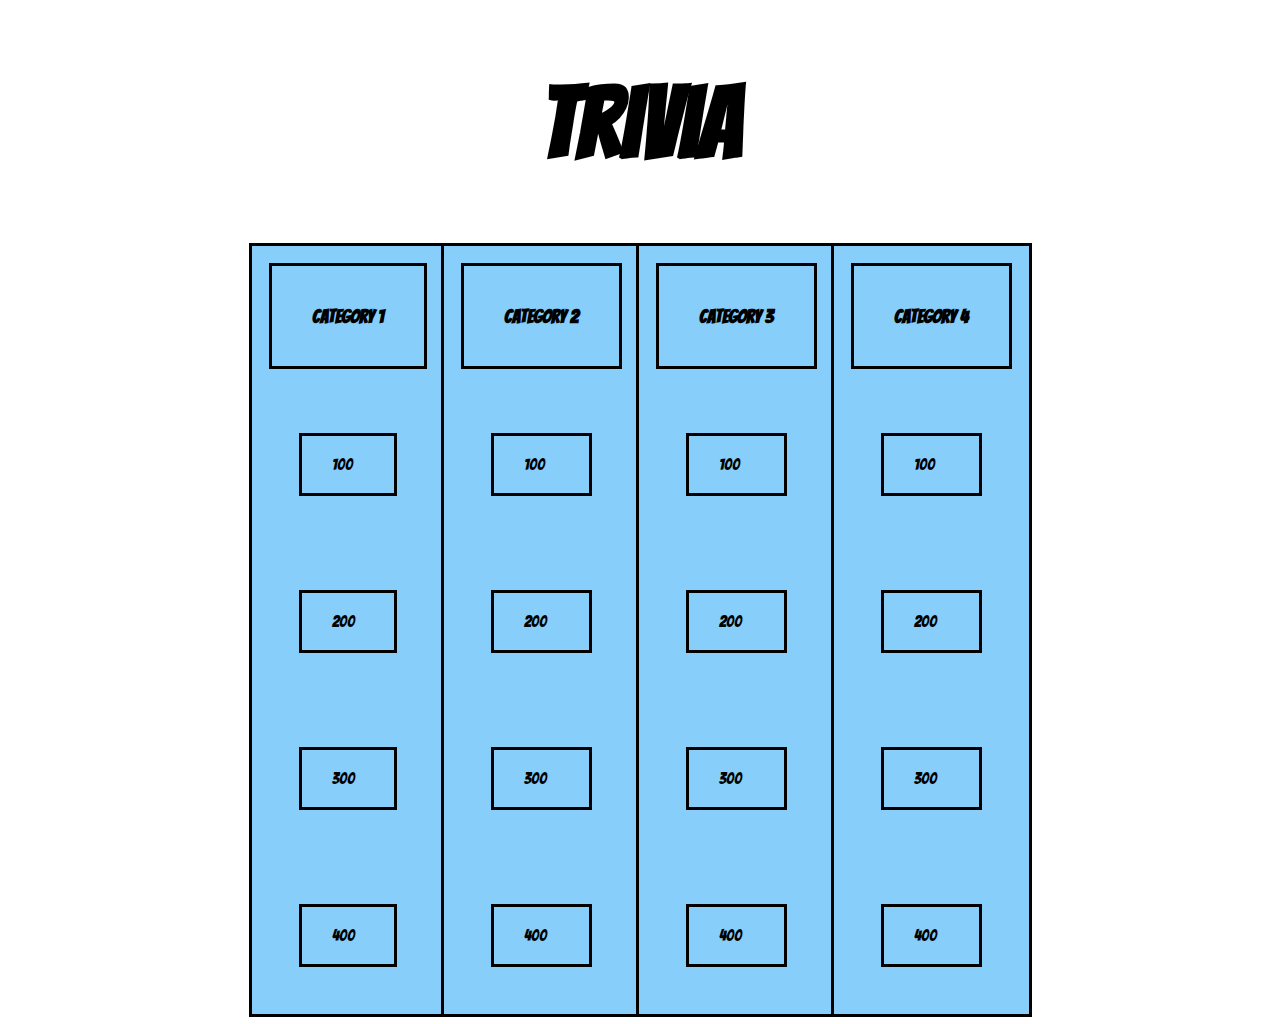
==== index.html @ 7996b9e9 "added variables to javascript" ====
<!DOCTYPE html>
<html lang="en">

<head>
    <meta charset="UTF-8">
    <meta name="viewport" content="width=device-width, initial-scale=1.0">
    <meta http-equiv="X-UA-Compatible" content="ie=edge">
    <link href="https://fonts.googleapis.com/css?family=Bangers&display=swap" rel="stylesheet">
    <title>Jeopardy</title>
    <link rel="stylesheet" href="style.css">
</head>

<body>
    <h1>Trivia</h1>

    <!-- hide by default and unhide when question is clicked -->
    <!-- display:none to hide and display:block to show -->
        
    <div id="Q-C">
            <div id="Q-S">What is 10/2?</div>
                <div class="button">
                    <button><div id="answer-1"></div> </button>
                    <button><div id="answer-2"></div> </button>
                    <button><div id="answer-3"></div> </button>
                    <button><div id="answer-4"></div> </button>
    </div>
    </div>
    <div id="Q-C2">
             <div id="Q-S2">What color is the sky?</div>
                <div class="button">
                    <button><div id="answer-1-2"></div> </button>
                    <button><div id="answer-2-2"></div> </button>
                    <button><div id="answer-3-2"></div> </button>
                    <button><div id="answer-4-2"></div> </button>
    </div>
    </div>
    <div id="Q-C3">
            <div id="Q-S3">Which is a card game?</div>
                <div class="button">
                    <button><div id="answer-1-3"></div> </button>
                    <button><div id="answer-2-3"></div> </button>
                    <button><div id="answer-3-3"></div> </button>
                    <button><div id="answer-4-3"></div> </button>
    </div>
    </div>
    <div id="Q-C4">
            <div id="Q-S4">Which is a card game?</div>
                <div class="button">
                    <button><div id="answer-1-4"></div> </button>
                    <button><div id="answer-2-4"></div> </button>
                    <button><div id="answer-3-4"></div> </button>
                    <button><div id="answer-4-4"></div> </button>
    </div>
    </div>
    <div id="Q-C5">
            <div id="Q-S5">Which is a card game?</div>
                <div class="button">
                    <button><div id="answer-1-5"></div> </button>
                    <button><div id="answer-2-5"></div> </button>
                    <button><div id="answer-3-5"></div> </button>
                    <button><div id="answer-4-5"></div> </button>
    </div>
    </div>
    <div id="Q-C6">
            <div id="Q-S6">Which is a card game?</div>
                <div class="button">
                    <button><div id="answer-1-6"></div> </button>
                    <button><div id="answer-2-6"></div> </button>
                    <button><div id="answer-3-6"></div> </button>
                    <button><div id="answer-4-6"></div> </button>
    </div>
    </div>
    <div id="Q-C7">
            <div id="Q-S7">Which is a card game?</div>
                <div class="button">
                    <button><div id="answer-1-7"></div> </button>
                    <button><div id="answer-2-7"></div> </button>
                    <button><div id="answer-3-7"></div> </button>
                    <button><div id="answer-4-7"></div> </button>
    </div>
    </div>
    <div id="Q-C8">
            <div id="Q-S8">Which is a card game?</div>
                <div class="button">
                    <button><div id="answer-1-8"></div> </button>
                    <button><div id="answer-2-8"></div> </button>
                    <button><div id="answer-3-8"></div> </button>
                    <button><div id="answer-4-8"></div> </button>
    </div>
    </div>
    <div id="Q-C9">
            <div id="Q-S9">Which is a card game?</div>
                <div class="button">
                    <button><div id="answer-1-9"></div> </button>
                    <button><div id="answer-2-9"></div> </button>
                    <button><div id="answer-3-9"></div> </button>
                    <button><div id="answer-4-9"></div> </button>
    </div>
    </div>
    <div id="Q-C10">
            <div id="Q-S10">Which is a card game?</div>
                <div class="button">
                    <button><div id="answer-1-10"></div> </button>
                    <button><div id="answer-2-10"></div> </button>
                    <button><div id="answer-3-10"></div> </button>
                    <button><div id="answer-4-10"></div> </button>
    </div>
    </div>
    <div id="Q-C11">
            <div id="Q-S11">Which is a card game?</div>
                <div class="button">
                    <button><div id="answer-1-11"></div> </button>
                    <button><div id="answer-2-11"></div> </button>
                    <button><div id="answer-3-11"></div> </button>
                    <button><div id="answer-4-11"></div> </button>
    </div>
    </div>
    <div id="Q-C12">
            <div id="Q-S12">Which is a card game?</div>
                <div class="button">
                    <button><div id="answer-1-12"></div> </button>
                    <button><div id="answer-2-12"></div> </button>
                    <button><div id="answer-3-12"></div> </button>
                    <button><div id="answer-4-12"></div> </button>
    </div>
    </div>
    <div id="Q-C13">
            <div id="Q-S13">Which is a card game?</div>
                <div class="button">
                    <button><div id="answer-1-13"></div> </button>
                    <button><div id="answer-2-13"></div> </button>
                    <button><div id="answer-3-13"></div> </button>
                    <button><div id="answer-4-13"></div> </button>
    </div>
    </div>
    <div id="Q-C14">
            <div id="Q-S14">Which is a card game?</div>
                <div class="button">
                    <button><div id="answer-1-14"></div> </button>
                    <button><div id="answer-2-14"></div> </button>
                    <button><div id="answer-3-14"></div> </button>
                    <button><div id="answer-4-14"></div> </button>
    </div>
    </div>
    <div id="Q-C15">
            <div id="Q-S15">Which is a card game?</div>
                <div class="button">
                    <button><div id="answer-1-15"></div> </button>
                    <button><div id="answer-2-15"></div> </button>
                    <button><div id="answer-3-15"></div> </button>
                    <button><div id="answer-4-15"></div> </button>
    </div>
    </div>
    <div id="Q-C16">
            <div id="Q-S16">Which is a card game?</div>
                <div class="button">
                    <button><div id="answer-1-16"></div> </button>
                    <button><div id="answer-2-16"></div> </button>
                    <button><div id="answer-3-16"></div> </button>
                    <button><div id="answer-4-16"></div> </button>
    </div>
    </div>
    
<div class="gameboard">
    <div class="column1">
    <h3>Category 1</h3>
        <a href="#" class="category-1" id="Q1">100</a>
        <a href="#" class="category-1" id="Q2">200</a>
        <a href="#" class="category-1" id="Q3">300</a>
        <a href="#" class="category-1" id="Q4">400</a>

</div>
        <div class="column2">
    <h3>Category 2</h3>
        <a href="#" class="category-2" id="Q5">100</a>
        <a href="#" class="category-2" id="Q6">200</a>
        <a href="#" class="category-2" id="Q7">300</a>
        <a href="#" class="category-2" id="Q8">400</a>
</div>
<div class="column3">
    <h3>Category 3</h3>
        <a href="#" class="category-3" id="Q9">100</a>
        <a href="#" class="category-3" id="Q10">200</a>
        <a href="#" class="category-3" id="Q11">300</a>
        <a href="#" class="category-3" id="Q12">400</a>
</div>
<div class="column4">
    <h3> Category 4</h3>
        <a href="#" class="category-4" id="Q13">100</a>
        <a href="#" class="category-4" id="Q14">200</a>
        <a href="#" class="category-4" id="Q15">300</a>
        <a href="#" class="category-4" id="Q16">400</a>
</div>


    </div>



    <script src="script.js"></script>
</body>

</html>
---- style.css ----
*{
    box-sizing: border-box;
    margin: 0 auto;
}  


body{
    font-family: 'Bangers', cursive;
    margin: 10px;
    
}
h1{
    display: flex;
    justify-content: center;
    font-size: 100px;
    padding: 60px;
    margin: 10px;
}

h2{
    display:block;
    text-align: center;
    margin: 50px;
}
h3{
    outline-style: solid;
    margin: 20px;
    padding: 40px;
}

.column1, .column2, .column3, .column4, .column5{
    display: flex;
    flex-direction: column;
    margin: 0px;
    outline-style: solid;
    background-color: lightskyblue;
}

.gameboard{
    display:flex;
    flex-direction: row;
    justify-content: center;
    
}

.column1 a, .column2 a, .column3 a, .column4 a, .column5 a{
    outline-style: solid;
    color: black;
    margin: 50px;
    padding: 20px 30px;
    text-decoration: none;
}


#Q-C, #Q-C2, #Q-C3, #Q-C4, #Q-C5, #Q-C6, #Q-C7, #Q-C8, #Q-C9, #Q-C10, #Q-C11, #Q-C12, #Q-C13, #Q-C14, #Q-C15, #Q-C16{
    display:none;
    height: 200px;
    width: 50%;
    margin: 20px;
    background: green;

}
#Q-C.show, #Q-C2.show, #Q-C3.show, #Q-C4.show, #Q-C5.show, #Q-C6.show, #Q-C7.show, #Q-C8.show, #Q-C9.show, #Q-C10.show, #Q-C11.show, #Q-C12.show, #Q-C13.show, #Q-C14.show, #Q-C15.show, #Q-C16.show{
    display: block;
}

#Q-S, #Q-S2, #Q-S3, #Q-S4, #Q-S5, #Q-S6, #Q-S7, #Q-S8, #Q-S9, #Q-S10, #Q-S11, #Q-S12, #Q-S13, #Q-S14, #Q-S15, #Q-S16{
    text-align: center;
    font-size: 20px;
}
.button{
    display:flex;
    flex-direction: column;
}
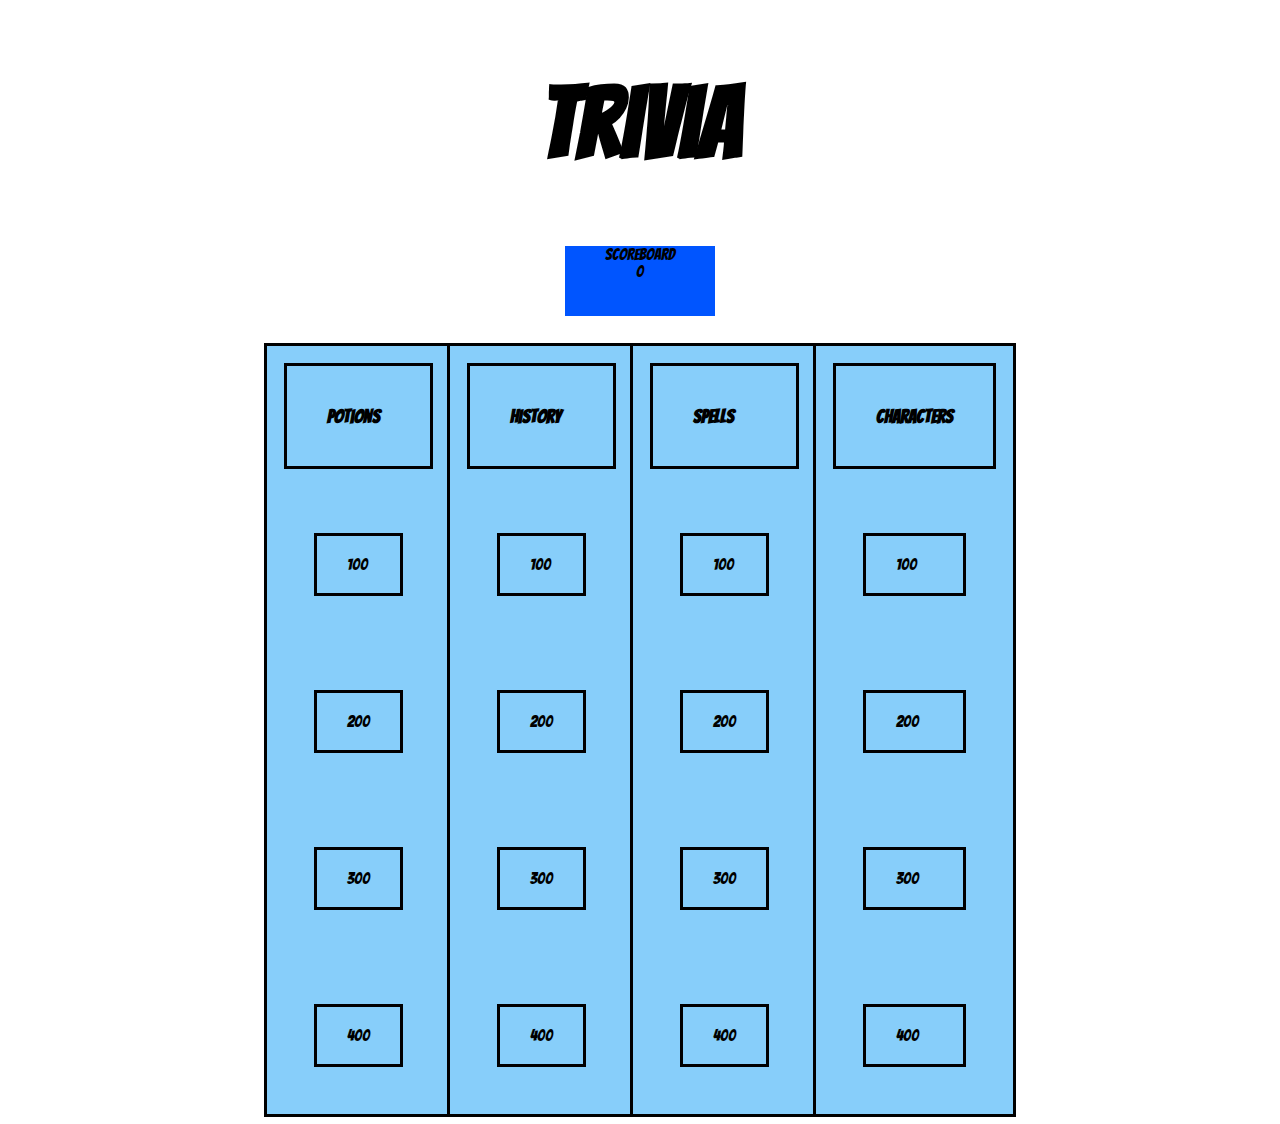
==== commit b4968242: "add real questions and answers" ====
--- a/index.html
+++ b/index.html
@@ -12,26 +12,43 @@
 
 <body>
     <h1>Trivia</h1>
-
+    <div class="scoreboard">
+        
+        <P>SCOREBOARD</S></P>
+        <p id="p">0</p>
+
+        
+
+        
+       
+
+
+
+
+
+    </div>
     <!-- hide by default and unhide when question is clicked -->
     <!-- display:none to hide and display:block to show -->
         
     <div id="Q-C">
-            <div id="Q-S">What is 10/2?</div>
-                <div class="button">
-                    <button><div id="answer-1"></div> </button>
-                    <button><div id="answer-2"></div> </button>
-                    <button><div id="answer-3"></div> </button>
-                    <button><div id="answer-4"></div> </button>
+            <div id="Q-S">Which of these is a good luck potion?</div>
+            
+                <div class="button">
+                    <button><div id="answer-1"></div></button>
+                    <button onclick= add100()><div id="answer-2"></div></button>
+                    <button><div id="answer-3"></div></button>
+                    <button><div id="answer-4"></div></button>
+                    <input type=button nametype value= 'Done' onclick= "setVisibility('Q-C', 'none');";>
     </div>
     </div>
     <div id="Q-C2">
              <div id="Q-S2">What color is the sky?</div>
                 <div class="button">
-                    <button><div id="answer-1-2"></div> </button>
+                    <button onclick= add200()><div id="answer-1-2"></div> </button>
                     <button><div id="answer-2-2"></div> </button>
                     <button><div id="answer-3-2"></div> </button>
                     <button><div id="answer-4-2"></div> </button>
+                    <input type=button nametype value= 'Done' onclick= "setVisibility('Q-C2', 'none');";>
     </div>
     </div>
     <div id="Q-C3">
@@ -39,8 +56,9 @@
                 <div class="button">
                     <button><div id="answer-1-3"></div> </button>
                     <button><div id="answer-2-3"></div> </button>
-                    <button><div id="answer-3-3"></div> </button>
+                    <button onclick= add300()><div id="answer-3-3"></div> </button>
                     <button><div id="answer-4-3"></div> </button>
+                    <input type=button nametype value= 'Done' onclick= "setVisibility('Q-C3', 'none');";>
     </div>
     </div>
     <div id="Q-C4">
@@ -50,6 +68,7 @@
                     <button><div id="answer-2-4"></div> </button>
                     <button><div id="answer-3-4"></div> </button>
                     <button><div id="answer-4-4"></div> </button>
+                    <input type=button nametype value= 'Done' onclick= "setVisibility('Q-C4', 'none');";>
     </div>
     </div>
     <div id="Q-C5">
@@ -59,6 +78,7 @@
                     <button><div id="answer-2-5"></div> </button>
                     <button><div id="answer-3-5"></div> </button>
                     <button><div id="answer-4-5"></div> </button>
+                    <input type=button nametype value= 'Done' onclick= "setVisibility('Q-C5', 'none');";>
     </div>
     </div>
     <div id="Q-C6">
@@ -68,6 +88,7 @@
                     <button><div id="answer-2-6"></div> </button>
                     <button><div id="answer-3-6"></div> </button>
                     <button><div id="answer-4-6"></div> </button>
+                    <input type=button nametype value= 'Done' onclick= "setVisibility('Q-C6', 'none');";>
     </div>
     </div>
     <div id="Q-C7">
@@ -77,6 +98,7 @@
                     <button><div id="answer-2-7"></div> </button>
                     <button><div id="answer-3-7"></div> </button>
                     <button><div id="answer-4-7"></div> </button>
+                    <input type=button nametype value= 'Done' onclick= "setVisibility('Q-C7', 'none');";>
     </div>
     </div>
     <div id="Q-C8">
@@ -86,6 +108,7 @@
                     <button><div id="answer-2-8"></div> </button>
                     <button><div id="answer-3-8"></div> </button>
                     <button><div id="answer-4-8"></div> </button>
+                    <input type=button nametype value= 'Done' onclick= "setVisibility('Q-C8', 'none');";>
     </div>
     </div>
     <div id="Q-C9">
@@ -95,6 +118,7 @@
                     <button><div id="answer-2-9"></div> </button>
                     <button><div id="answer-3-9"></div> </button>
                     <button><div id="answer-4-9"></div> </button>
+                    <input type=button nametype value= 'Done' onclick= "setVisibility('Q-C9', 'none');";>
     </div>
     </div>
     <div id="Q-C10">
@@ -104,6 +128,7 @@
                     <button><div id="answer-2-10"></div> </button>
                     <button><div id="answer-3-10"></div> </button>
                     <button><div id="answer-4-10"></div> </button>
+                    <input type=button nametype value= 'Done' onclick= "setVisibility('Q-C10', 'none');";>
     </div>
     </div>
     <div id="Q-C11">
@@ -113,6 +138,7 @@
                     <button><div id="answer-2-11"></div> </button>
                     <button><div id="answer-3-11"></div> </button>
                     <button><div id="answer-4-11"></div> </button>
+                    <input type=button nametype value= 'Done' onclick= "setVisibility('Q-C11', 'none');";>
     </div>
     </div>
     <div id="Q-C12">
@@ -122,15 +148,17 @@
                     <button><div id="answer-2-12"></div> </button>
                     <button><div id="answer-3-12"></div> </button>
                     <button><div id="answer-4-12"></div> </button>
+                    <input type=button nametype value= 'Done' onclick= "setVisibility('Q-C12', 'none');";>
     </div>
     </div>
     <div id="Q-C13">
-            <div id="Q-S13">Which is a card game?</div>
-                <div class="button">
-                    <button><div id="answer-1-13"></div> </button>
+            <div id="Q-S13">What class did Severus Snape always want to teach?</div>
+                <div class="button">
+                    <button onclick= add100()><div id="answer-1-13"></div> </button>
                     <button><div id="answer-2-13"></div> </button>
                     <button><div id="answer-3-13"></div> </button>
                     <button><div id="answer-4-13"></div> </button>
+                    <input type=button nametype value= 'Done' onclick= "setVisibility('Q-C13', 'none');";>
     </div>
     </div>
     <div id="Q-C14">
@@ -140,6 +168,7 @@
                     <button><div id="answer-2-14"></div> </button>
                     <button><div id="answer-3-14"></div> </button>
                     <button><div id="answer-4-14"></div> </button>
+                    <input type=button nametype value= 'Done' onclick= "setVisibility('Q-C14', 'none');";>
     </div>
     </div>
     <div id="Q-C15">
@@ -149,6 +178,7 @@
                     <button><div id="answer-2-15"></div> </button>
                     <button><div id="answer-3-15"></div> </button>
                     <button><div id="answer-4-15"></div> </button>
+                    <input type=button nametype value= 'Done' onclick= "setVisibility('Q-C15', 'none');";>
     </div>
     </div>
     <div id="Q-C16">
@@ -158,12 +188,13 @@
                     <button><div id="answer-2-16"></div> </button>
                     <button><div id="answer-3-16"></div> </button>
                     <button><div id="answer-4-16"></div> </button>
+                    <input type=button nametype value= 'Done' onclick= "setVisibility('Q-C16', 'none');";>
     </div>
     </div>
     
 <div class="gameboard">
     <div class="column1">
-    <h3>Category 1</h3>
+    <h3>Potions</h3>
         <a href="#" class="category-1" id="Q1">100</a>
         <a href="#" class="category-1" id="Q2">200</a>
         <a href="#" class="category-1" id="Q3">300</a>
@@ -171,21 +202,21 @@
 
 </div>
         <div class="column2">
-    <h3>Category 2</h3>
+    <h3>History</h3>
         <a href="#" class="category-2" id="Q5">100</a>
         <a href="#" class="category-2" id="Q6">200</a>
         <a href="#" class="category-2" id="Q7">300</a>
         <a href="#" class="category-2" id="Q8">400</a>
 </div>
 <div class="column3">
-    <h3>Category 3</h3>
+    <h3>Spells</h3>
         <a href="#" class="category-3" id="Q9">100</a>
         <a href="#" class="category-3" id="Q10">200</a>
         <a href="#" class="category-3" id="Q11">300</a>
         <a href="#" class="category-3" id="Q12">400</a>
 </div>
 <div class="column4">
-    <h3> Category 4</h3>
+    <h3> Characters</h3>
         <a href="#" class="category-4" id="Q13">100</a>
         <a href="#" class="category-4" id="Q14">200</a>
         <a href="#" class="category-4" id="Q15">300</a>
--- a/style.css
+++ b/style.css
@@ -52,6 +52,7 @@
 }
 
 
+
 #Q-C, #Q-C2, #Q-C3, #Q-C4, #Q-C5, #Q-C6, #Q-C7, #Q-C8, #Q-C9, #Q-C10, #Q-C11, #Q-C12, #Q-C13, #Q-C14, #Q-C15, #Q-C16{
     display:none;
     height: 200px;
@@ -60,6 +61,8 @@
     background: green;
 
 }
+
+
 #Q-C.show, #Q-C2.show, #Q-C3.show, #Q-C4.show, #Q-C5.show, #Q-C6.show, #Q-C7.show, #Q-C8.show, #Q-C9.show, #Q-C10.show, #Q-C11.show, #Q-C12.show, #Q-C13.show, #Q-C14.show, #Q-C15.show, #Q-C16.show{
     display: block;
 }
@@ -69,9 +72,32 @@
     font-size: 20px;
 }
 .button{
-    display:flex;
-    flex-direction: column;
+   display:flex;
+   justify-content: center;
+   align-items: center;
+   padding: 50px;
+   color: black;
 }
+
+.scoreboard{
+    height:70px;
+    width: 150px;
+    background-color: #0055ff;
+    margin-bottom: 30px;
+    text-align: center;
+    
+    
+
+}
+button{
+    display: flex;
+    height:30px;
+    width: 40px;
+    padding: 30px;
+}
+
+
+   
 
 
     
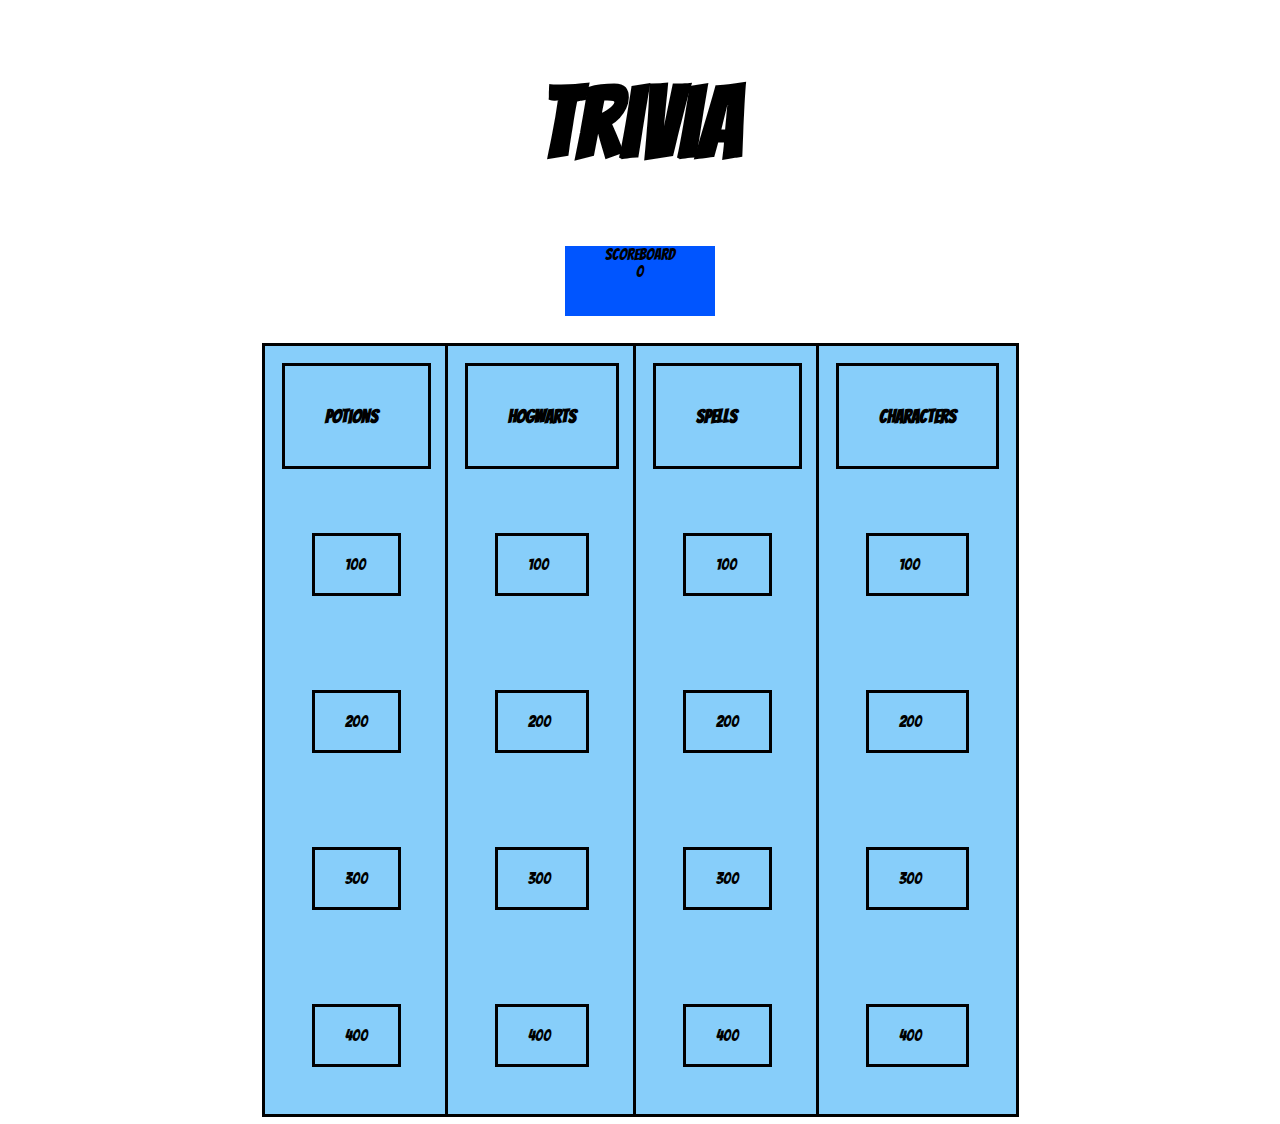
==== commit 491980d9: "finshed adding the visibility button to every answer" ====
--- a/index.html
+++ b/index.html
@@ -32,163 +32,162 @@
         
     <div id="Q-C">
             <div id="Q-S">Which of these is a good luck potion?</div>
-            
-                <div class="button">
-                    <button><div id="answer-1"></div></button>
-                    <button onclick= add100()><div id="answer-2"></div></button>
-                    <button><div id="answer-3"></div></button>
-                    <button><div id="answer-4"></div></button>
-                    <input type=button nametype value= 'Done' onclick= "setVisibility('Q-C', 'none');";>
+                <div class="button">
+                    <button onclick= "setVisibility('Q-C', 'none')";></button><div id= "answer-1"></div></button>
+                    <button onclick = "setVisibility('Q-C','none', add100())";></button><div id="answer-2"></div>
+                    <button onclick= "setVisibility('Q-C', 'none')";></button><div id="answer-3"></div></button>
+                    <button onclick= "setVisibility('Q-C', 'none')";></button><div id="answer-4"></div></button>
+                    <!-- <input type=button nametype value= 'Done' onclick= "setVisibility('Q-C', 'none');";> -->
     </div>
     </div>
     <div id="Q-C2">
-             <div id="Q-S2">What color is the sky?</div>
-                <div class="button">
-                    <button onclick= add200()><div id="answer-1-2"></div> </button>
-                    <button><div id="answer-2-2"></div> </button>
-                    <button><div id="answer-3-2"></div> </button>
-                    <button><div id="answer-4-2"></div> </button>
-                    <input type=button nametype value= 'Done' onclick= "setVisibility('Q-C2', 'none');";>
+             <div id="Q-S2">Who invented the Elixir of Life?</div>
+                <div class="button">
+                    <button onclick= "setVisibility('Q-C2', 'none', add200())";><div id="answer-1-2"></div> </button>
+                    <button onclick= "setVisibility('Q-C2', 'none')";><div id="answer-2-2"></div> </button>
+                    <button onclick= "setVisibility('Q-C2', 'none')";><div id="answer-3-2"></div> </button>
+                    <button onclick= "setVisibility('Q-C2', 'none')";><div id="answer-4-2"></div> </button>
+                    <!-- <input type=button nametype value= 'Done' onclick= "setVisibility('Q-C2', 'none');";> -->
     </div>
     </div>
     <div id="Q-C3">
-            <div id="Q-S3">Which is a card game?</div>
-                <div class="button">
-                    <button><div id="answer-1-3"></div> </button>
-                    <button><div id="answer-2-3"></div> </button>
-                    <button onclick= add300()><div id="answer-3-3"></div> </button>
-                    <button><div id="answer-4-3"></div> </button>
-                    <input type=button nametype value= 'Done' onclick= "setVisibility('Q-C3', 'none');";>
+            <div id="Q-S3">Which of the following is not an ingredient in the PolyJuice Potion?</div>
+                <div class="button">
+                    <button onclick= "setVisibility('Q-C3', 'none')";><div id="answer-1-3"></div> </button>
+                    <button onclick= "setVisibility('Q-C3', 'none')";><div id="answer-2-3"></div> </button>
+                    <button onclick= "setVisibility('Q-C3', 'none')";><div id="answer-3-3"></div> </button>
+                    <button onclick= "setVisibility('Q-C3', 'none', add300())";><div id="answer-4-3"></div> </button>
+                    <!-- <input type=button nametype value= 'Done' onclick= "setVisibility('Q-C3', 'none');";> -->
     </div>
     </div>
     <div id="Q-C4">
-            <div id="Q-S4">Which is a card game?</div>
-                <div class="button">
-                    <button><div id="answer-1-4"></div> </button>
-                    <button><div id="answer-2-4"></div> </button>
-                    <button><div id="answer-3-4"></div> </button>
-                    <button><div id="answer-4-4"></div> </button>
-                    <input type=button nametype value= 'Done' onclick= "setVisibility('Q-C4', 'none');";>
+            <div id="Q-S4">What potion is created by mixing powdered root of asphodel to an infusion of wormwood?</div>
+                <div class="button">
+                    <button onclick= "setVisibility('Q-C4', 'none')";><div id="answer-1-4"></div> </button>
+                    <button onclick= "setVisibility('Q-C4', 'none', add400())";><div id="answer-2-4"></div> </button>
+                    <button onclick= "setVisibility('Q-C4', 'none')";><div id="answer-3-4"></div> </button>
+                    <button onclick= "setVisibility('Q-C4', 'none')";><div id="answer-4-4"></div> </button>
+                    <!-- <input type=button nametype value= 'Done' onclick= "setVisibility('Q-C4', 'none');";> -->
     </div>
     </div>
     <div id="Q-C5">
-            <div id="Q-S5">Which is a card game?</div>
-                <div class="button">
-                    <button><div id="answer-1-5"></div> </button>
-                    <button><div id="answer-2-5"></div> </button>
-                    <button><div id="answer-3-5"></div> </button>
-                    <button><div id="answer-4-5"></div> </button>
-                    <input type=button nametype value= 'Done' onclick= "setVisibility('Q-C5', 'none');";>
+            <div id="Q-S5">Which Hogwarts house did Moaning Myrtle belond in?</div>
+                <div class="button">
+                    <button onclick= "setVisibility('Q-C5', 'none')";><div id="answer-1-5"></div> </button>
+                    <button onclick= "setVisibility('Q-C5', 'none')";><div id="answer-2-5"></div> </button>
+                    <button onclick= "setVisibility('Q-C5', 'none', add100())";><div id="answer-3-5"></div> </button>
+                    <button onclick= "setVisibility('Q-C5', 'none')";><div id="answer-4-5"></div> </button>
+                    <!-- <input type=button nametype value= 'Done' onclick= "setVisibility('Q-C5', 'none');";> -->
     </div>
     </div>
     <div id="Q-C6">
-            <div id="Q-S6">Which is a card game?</div>
-                <div class="button">
-                    <button><div id="answer-1-6"></div> </button>
-                    <button><div id="answer-2-6"></div> </button>
-                    <button><div id="answer-3-6"></div> </button>
-                    <button><div id="answer-4-6"></div> </button>
-                    <input type=button nametype value= 'Done' onclick= "setVisibility('Q-C6', 'none');";>
+            <div id="Q-S6">Which floor was forbidden to students on Harry Potter's first year?</div>
+                <div class="button">
+                    <button onclick= "setVisibility('Q-C6', 'none')";><div id="answer-1-6"></div> </button>
+                    <button onclick= "setVisibility('Q-C6', 'none')";><div id="answer-2-6"></div> </button>
+                    <button onclick= "setVisibility('Q-C6', 'none')";><div id="answer-3-6"></div> </button>
+                    <button onclick= "setVisibility('Q-C6', 'none', add200())";><div id="answer-4-6"></div> </button>
+                    <!-- <input type=button nametype value= 'Done' onclick= "setVisibility('Q-C6', 'none');";> -->
     </div>
     </div>
     <div id="Q-C7">
-            <div id="Q-S7">Which is a card game?</div>
-                <div class="button">
-                    <button><div id="answer-1-7"></div> </button>
-                    <button><div id="answer-2-7"></div> </button>
-                    <button><div id="answer-3-7"></div> </button>
-                    <button><div id="answer-4-7"></div> </button>
-                    <input type=button nametype value= 'Done' onclick= "setVisibility('Q-C7', 'none');";>
+            <div id="Q-S7">Which magical creatue is not native to the forbidden forest?</div>
+                <div class="button">
+                    <button onclick= "setVisibility('Q-C7', 'none')";><div id="answer-1-7"></div> </button>
+                    <button onclick= "setVisibility('Q-C7', 'none')";><div id="answer-2-7"></div> </button>
+                    <button onclick= "setVisibility('Q-C7', 'none', add300())";><div id="answer-3-7"></div> </button>
+                    <button onclick= "setVisibility('Q-C7', 'none')";><div id="answer-4-7"></div> </button>
+                    <!-- <input type=button nametype value= 'Done' onclick= "setVisibility('Q-C7', 'none');";> -->
     </div>
     </div>
     <div id="Q-C8">
-            <div id="Q-S8">Which is a card game?</div>
-                <div class="button">
-                    <button><div id="answer-1-8"></div> </button>
-                    <button><div id="answer-2-8"></div> </button>
-                    <button><div id="answer-3-8"></div> </button>
-                    <button><div id="answer-4-8"></div> </button>
-                    <input type=button nametype value= 'Done' onclick= "setVisibility('Q-C8', 'none');";>
+            <div id="Q-S8">Which fruit do you tickle to get into the Hogwarts kitchens?</div>
+                <div class="button">
+                    <button onclick= "setVisibility('Q-C8', 'none', add400())";><div id="answer-1-8"></div> </button>
+                    <button onclick= "setVisibility('Q-C8', 'none')";><div id="answer-2-8"></div> </button>
+                    <button onclick= "setVisibility('Q-C8', 'none')";><div id="answer-3-8"></div> </button>
+                    <button onclick= "setVisibility('Q-C8', 'none')";><div id="answer-4-8"></div> </button>
+                    <!-- <input type=button nametype value= 'Done' onclick= "setVisibility('Q-C8', 'none');";> -->
     </div>
     </div>
     <div id="Q-C9">
-            <div id="Q-S9">Which is a card game?</div>
-                <div class="button">
-                    <button><div id="answer-1-9"></div> </button>
-                    <button><div id="answer-2-9"></div> </button>
-                    <button><div id="answer-3-9"></div> </button>
-                    <button><div id="answer-4-9"></div> </button>
-                    <input type=button nametype value= 'Done' onclick= "setVisibility('Q-C9', 'none');";>
+            <div id="Q-S9">What is Harry Potter's patronus?</div>
+                <div class="button">
+                    <button onclick= "setVisibility('Q-C9', 'none')";><div id="answer-1-9"></div> </button>
+                    <button onclick= "setVisibility('Q-C9', 'none', add100())";><div id="answer-2-9"></div> </button>
+                    <button onclick= "setVisibility('Q-C9', 'none')";><div id="answer-3-9"></div> </button>
+                    <button onclick= "setVisibility('Q-C9', 'none')";><div id="answer-4-9"></div> </button>
+                    <!-- <input type=button nametype value= 'Done' onclick= "setVisibility('Q-C9', 'none');";> -->
     </div>
     </div>
     <div id="Q-C10">
-            <div id="Q-S10">Which is a card game?</div>
-                <div class="button">
-                    <button><div id="answer-1-10"></div> </button>
-                    <button><div id="answer-2-10"></div> </button>
-                    <button><div id="answer-3-10"></div> </button>
-                    <button><div id="answer-4-10"></div> </button>
-                    <input type=button nametype value= 'Done' onclick= "setVisibility('Q-C10', 'none');";>
+            <div id="Q-S10">Which of these is a summoning spell?</div>
+                <div class="button">
+                    <button onclick= "setVisibility('Q-C10', 'none', add200())";><div id="answer-1-10"></div> </button>
+                    <button onclick= "setVisibility('Q-C10', 'none')";><div id="answer-2-10"></div> </button>
+                    <button onclick= "setVisibility('Q-C10', 'none')";><div id="answer-3-10"></div> </button>
+                    <button onclick= "setVisibility('Q-C10', 'none')";><div id="answer-4-10"></div> </button>
+                    <!-- <input type=button nametype value= 'Done' onclick= "setVisibility('Q-C10', 'none');";> -->
     </div>
     </div>
     <div id="Q-C11">
-            <div id="Q-S11">Which is a card game?</div>
-                <div class="button">
-                    <button><div id="answer-1-11"></div> </button>
-                    <button><div id="answer-2-11"></div> </button>
-                    <button><div id="answer-3-11"></div> </button>
-                    <button><div id="answer-4-11"></div> </button>
-                    <input type=button nametype value= 'Done' onclick= "setVisibility('Q-C11', 'none');";>
+            <div id="Q-S11">Which of these is not an Unforgivable Curse?</div>
+                <div class="button">
+                    <button onclick= "setVisibility('Q-C11', 'none')";><div id="answer-1-11"></div> </button>
+                    <button onclick= "setVisibility('Q-C11', 'none')";><div id="answer-2-11"></div> </button>
+                    <button onclick= "setVisibility('Q-C11', 'none')";><div id="answer-3-11"></div> </button>
+                    <button onclick= "setVisibility('Q-C11', 'none', add300())";><div id="answer-4-11"></div> </button>
+                    <!-- <input type=button nametype value= 'Done' onclick= "setVisibility('Q-C11', 'none');";> -->
     </div>
     </div>
     <div id="Q-C12">
-            <div id="Q-S12">Which is a card game?</div>
-                <div class="button">
-                    <button><div id="answer-1-12"></div> </button>
-                    <button><div id="answer-2-12"></div> </button>
-                    <button><div id="answer-3-12"></div> </button>
-                    <button><div id="answer-4-12"></div> </button>
-                    <input type=button nametype value= 'Done' onclick= "setVisibility('Q-C12', 'none');";>
+            <div id="Q-S12">What does Antonin Dolohov's curse achieve?</div>
+                <div class="button">
+                    <button onclick= "setVisibility('Q-C12', 'none')";><div id="answer-1-12"></div> </button>
+                    <button onclick= "setVisibility('Q-C12', 'none')";><div id="answer-2-12"></div> </button>
+                    <button onclick= "setVisibility('Q-C12', 'none', add400())";><div id="answer-3-12"></div> </button>
+                    <button onclick= "setVisibility('Q-C12', 'none')";><div id="answer-4-12"></div> </button>
+                    <!-- <input type=button nametype value= 'Done' onclick= "setVisibility('Q-C12', 'none');";> -->
     </div>
     </div>
     <div id="Q-C13">
-            <div id="Q-S13">What class did Severus Snape always want to teach?</div>
-                <div class="button">
-                    <button onclick= add100()><div id="answer-1-13"></div> </button>
-                    <button><div id="answer-2-13"></div> </button>
-                    <button><div id="answer-3-13"></div> </button>
-                    <button><div id="answer-4-13"></div> </button>
-                    <input type=button nametype value= 'Done' onclick= "setVisibility('Q-C13', 'none');";>
+            <div id="Q-S13">Which class did Snape always want to teach?</div>
+                <div class="button">
+                    <button onclick= "setVisibility('Q-C13', 'none', add100())";><div id="answer-1-13"></div> </button>
+                    <button onclick= "setVisibility('Q-C13', 'none')";><div id="answer-2-13"></div> </button>
+                    <button onclick= "setVisibility('Q-C13', 'none')";><div id="answer-3-13"></div> </button>
+                    <button onclick= "setVisibility('Q-C13', 'none')";><div id="answer-4-13"></div> </button>
+                    <!-- <input type=button nametype value= 'Done' onclick= "setVisibility('Q-C13', 'none');";> -->
     </div>
     </div>
     <div id="Q-C14">
-            <div id="Q-S14">Which is a card game?</div>
-                <div class="button">
-                    <button><div id="answer-1-14"></div> </button>
-                    <button><div id="answer-2-14"></div> </button>
-                    <button><div id="answer-3-14"></div> </button>
-                    <button><div id="answer-4-14"></div> </button>
-                    <input type=button nametype value= 'Done' onclick= "setVisibility('Q-C14', 'none');";>
+            <div id="Q-S14">What is the name of the oldest Weasley sibling?</div>
+                <div class="button">
+                    <button onclick= "setVisibility('Q-C14', 'none')";><div id="answer-1-14"></div> </button>
+                    <button onclick= "setVisibility('Q-C14', 'none')";><div id="answer-2-14"></div> </button>
+                    <button onclick= "setVisibility('Q-C14', 'none')";><div id="answer-3-14"></div> </button>
+                    <button onclick= "setVisibility('Q-C14', 'none', add200())";><div id="answer-4-14"></div> </button>
+                    <!-- <input type=button nametype value= 'Done' onclick= "setVisibility('Q-C14', 'none');";> -->
     </div>
     </div>
     <div id="Q-C15">
-            <div id="Q-S15">Which is a card game?</div>
-                <div class="button">
-                    <button><div id="answer-1-15"></div> </button>
-                    <button><div id="answer-2-15"></div> </button>
-                    <button><div id="answer-3-15"></div> </button>
-                    <button><div id="answer-4-15"></div> </button>
-                    <input type=button nametype value= 'Done' onclick= "setVisibility('Q-C15', 'none');";>
+            <div id="Q-S15">Who does Ron impersonate to sneak into the Ministry of Magic?</div>
+                <div class="button">
+                    <button onclick= "setVisibility('Q-C15', 'none')";><div id="answer-1-15"></div> </button>
+                    <button onclick= "setVisibility('Q-C15', 'none', add300())"; ><div id="answer-2-15"></div> </button>
+                    <button onclick= "setVisibility('Q-C15', 'none')";><div id="answer-3-15"></div> </button>
+                    <button onclick= "setVisibility('Q-C15', 'none')";><div id="answer-4-15"></div> </button>
+                    <!-- <input type=button nametype value= 'Done' onclick= "setVisibility('Q-C15', 'none');";> -->
     </div>
     </div>
     <div id="Q-C16">
-            <div id="Q-S16">Which is a card game?</div>
-                <div class="button">
-                    <button><div id="answer-1-16"></div> </button>
-                    <button><div id="answer-2-16"></div> </button>
-                    <button><div id="answer-3-16"></div> </button>
-                    <button><div id="answer-4-16"></div> </button>
-                    <input type=button nametype value= 'Done' onclick= "setVisibility('Q-C16', 'none');";>
+            <div id="Q-S16">Which Marauder became a Death Eater?</div>
+                <div class="button">
+                    <button onclick= "setVisibility('Q-C16', 'none')";><div id="answer-1-16"></div> </button>
+                    <button onclick= "setVisibility('Q-C16', 'none')";><div id="answer-2-16"></div> </button>
+                    <button onclick= "setVisibility('Q-C16', 'none')";><div id="answer-3-16"></div> </button>
+                    <button onclick= "setVisibility('Q-C16', 'none', add400())";><div id="answer-4-16"></div> </button>
+                    <!-- <input type=button nametype value= 'Done' onclick= "setVisibility('Q-C16', 'none');";> -->
     </div>
     </div>
     
@@ -202,7 +201,7 @@
 
 </div>
         <div class="column2">
-    <h3>History</h3>
+    <h3>Hogwarts</h3>
         <a href="#" class="category-2" id="Q5">100</a>
         <a href="#" class="category-2" id="Q6">200</a>
         <a href="#" class="category-2" id="Q7">300</a>
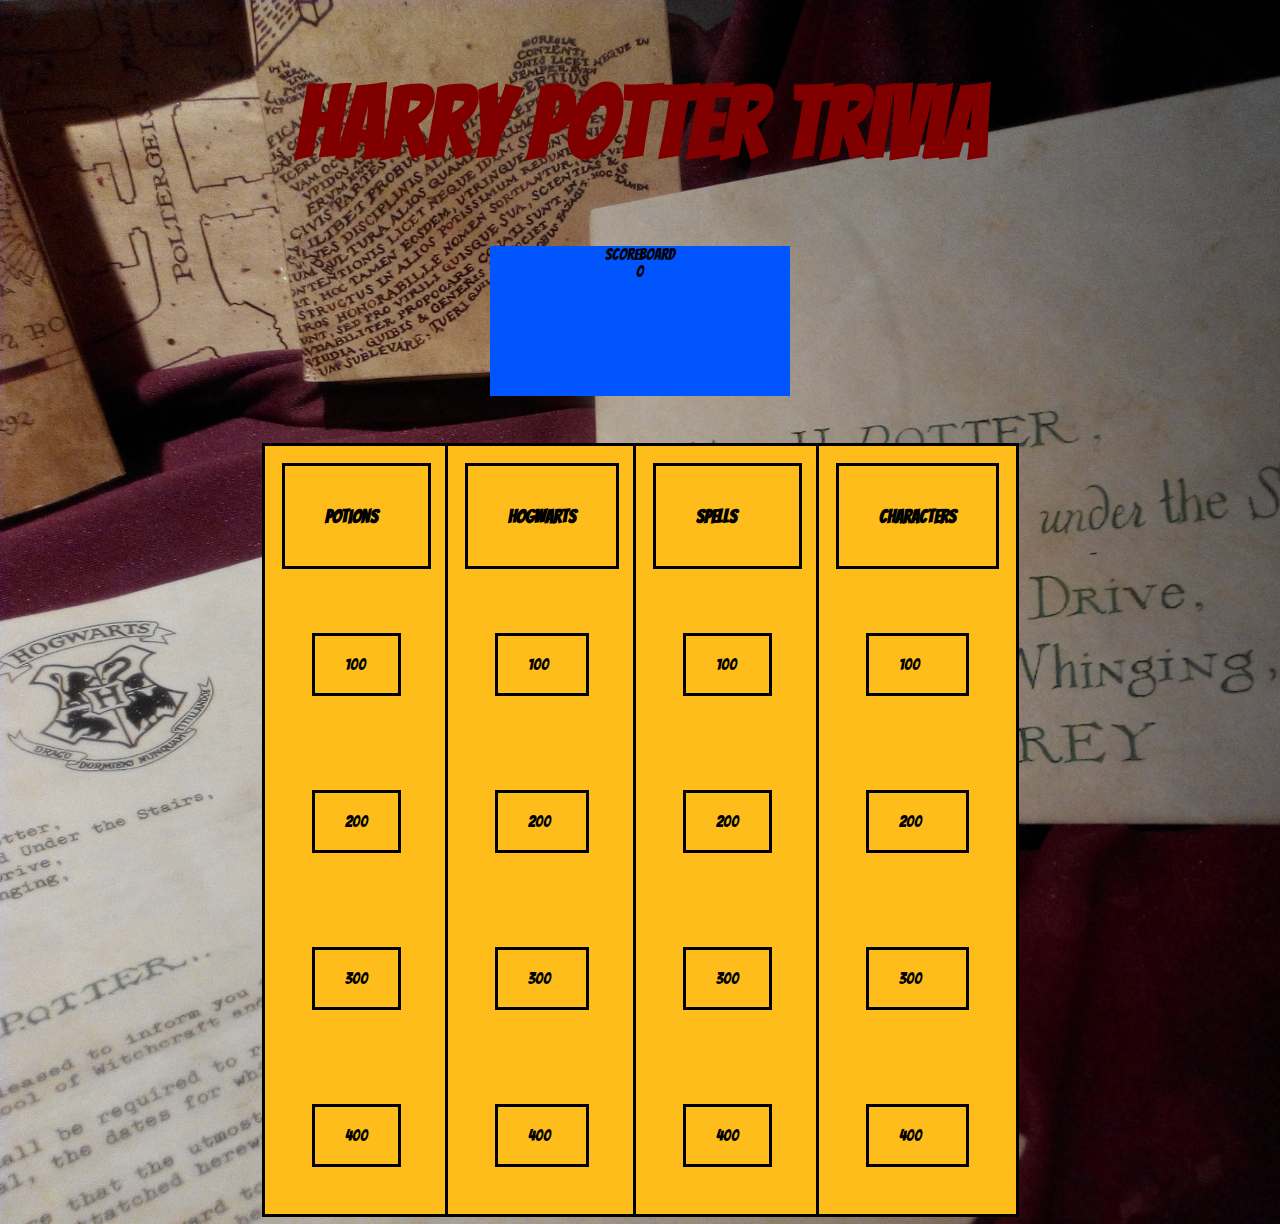
==== commit 8deb3752: "added background image and some CSS" ====
--- a/index.html
+++ b/index.html
@@ -6,12 +6,15 @@
     <meta name="viewport" content="width=device-width, initial-scale=1.0">
     <meta http-equiv="X-UA-Compatible" content="ie=edge">
     <link href="https://fonts.googleapis.com/css?family=Bangers&display=swap" rel="stylesheet">
-    <title>Jeopardy</title>
+    <title>Trivia</title>
     <link rel="stylesheet" href="style.css">
 </head>
 
 <body>
-    <h1>Trivia</h1>
+  
+    
+   
+    <h1>Harry Potter Trivia</h1>
     <div class="scoreboard">
         
         <P>SCOREBOARD</S></P>
--- a/style.css
+++ b/style.css
@@ -2,6 +2,12 @@
     box-sizing: border-box;
     margin: 0 auto;
 }  
+
+body {
+	background-image: url("HPTrivia-background.jpeg");
+        background-repeat:no-repeat;
+       background-size: cover;
+} 
 
 
 body{
@@ -15,6 +21,7 @@
     font-size: 100px;
     padding: 60px;
     margin: 10px;
+    color: #800000;
 }
 
 h2{
@@ -33,7 +40,7 @@
     flex-direction: column;
     margin: 0px;
     outline-style: solid;
-    background-color: lightskyblue;
+    background-color: #FFBD1B;
 }
 
 .gameboard{
@@ -75,15 +82,15 @@
    display:flex;
    justify-content: center;
    align-items: center;
-   padding: 50px;
+   padding: 30px;
    color: black;
 }
 
 .scoreboard{
-    height:70px;
-    width: 150px;
+    height:150px;
+    width: 300px;
     background-color: #0055ff;
-    margin-bottom: 30px;
+    margin-bottom: 50px;
     text-align: center;
     
     
@@ -91,9 +98,9 @@
 }
 button{
     display: flex;
-    height:30px;
-    width: 40px;
-    padding: 30px;
+    height: 10px;
+    width: 10px;
+    padding: 10px;
 }
 
 
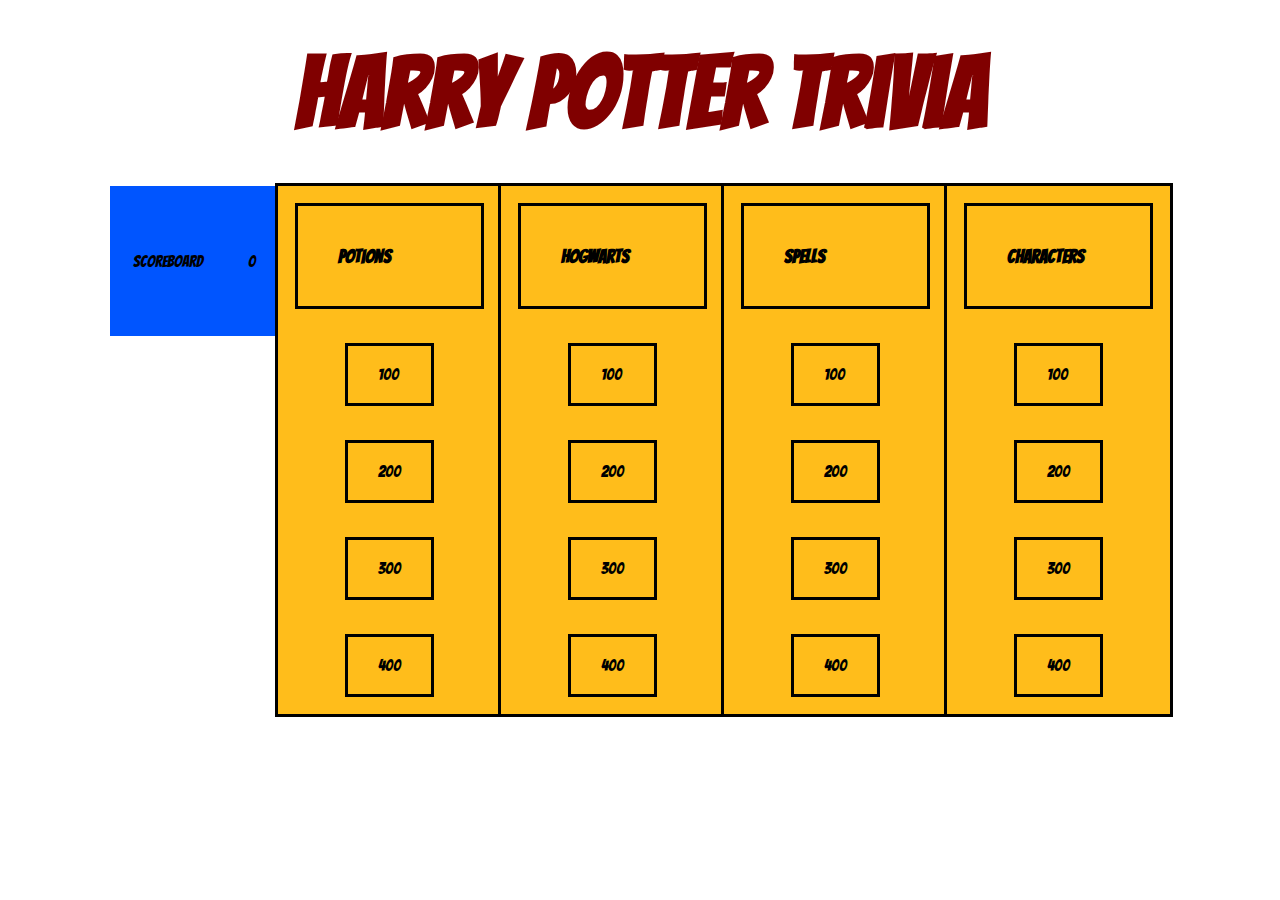
==== commit e1c22eb1: "winning alert" ====
--- a/index.html
+++ b/index.html
@@ -7,201 +7,189 @@
     <meta http-equiv="X-UA-Compatible" content="ie=edge">
     <link href="https://fonts.googleapis.com/css?family=Bangers&display=swap" rel="stylesheet">
     <title>Trivia</title>
-    <link rel="stylesheet" href="style.css">
+    <link rel="stylesheet" href="css/style.css">
 </head>
 
 <body>
   
     
-   
+       
     <h1>Harry Potter Trivia</h1>
-    <div class="scoreboard">
-        
-        <P>SCOREBOARD</S></P>
-        <p id="p">0</p>
-
-        
-
-        
-       
-
-
-
-
-
-    </div>
-    <!-- hide by default and unhide when question is clicked -->
-    <!-- display:none to hide and display:block to show -->
-        
     <div id="Q-C">
             <div id="Q-S">Which of these is a good luck potion?</div>
                 <div class="button">
-                    <button onclick= "setVisibility('Q-C', 'none')";></button><div id= "answer-1"></div></button>
-                    <button onclick = "setVisibility('Q-C','none', add100())";></button><div id="answer-2"></div>
-                    <button onclick= "setVisibility('Q-C', 'none')";></button><div id="answer-3"></div></button>
-                    <button onclick= "setVisibility('Q-C', 'none')";></button><div id="answer-4"></div></button>
+                    <button onclick= "setVisibility('Q-C', 'none',)";></button><div id="answer-1">Amortentia</div>
+                    <button onclick = "setVisibility('Q-C','none', add100())";></button><div id="answer-2">Felix Felicis</div>
+                    <button onclick= "setVisibility('Q-C', 'none')";></button><div id="answer-3">Polyjuice Potion</div>
+                    <button onclick= "setVisibility('Q-C', 'none')";></button><div id="answer-4">Veritaserum</div>
                     <!-- <input type=button nametype value= 'Done' onclick= "setVisibility('Q-C', 'none');";> -->
+                    <!-- divs that questions and answers are held in -->
     </div>
     </div>
     <div id="Q-C2">
              <div id="Q-S2">Who invented the Elixir of Life?</div>
                 <div class="button">
-                    <button onclick= "setVisibility('Q-C2', 'none', add200())";><div id="answer-1-2"></div> </button>
-                    <button onclick= "setVisibility('Q-C2', 'none')";><div id="answer-2-2"></div> </button>
-                    <button onclick= "setVisibility('Q-C2', 'none')";><div id="answer-3-2"></div> </button>
-                    <button onclick= "setVisibility('Q-C2', 'none')";><div id="answer-4-2"></div> </button>
+                    <button onclick= "setVisibility('Q-C2', 'none', add200())";></button><div id="answer-1-2">Nicolas Flamel</div>
+                    <button onclick= "setVisibility('Q-C2', 'none')";></button><div id="answer-2-2">Gellert GrindelWald</div>
+                    <button onclick= "setVisibility('Q-C2', 'none')";></button><div id="answer-3-2">Albus Dumbledore</div>
+                    <button onclick= "setVisibility('Q-C2', 'none')";></button><div id="answer-4-2">Newt Scamander</div>
                     <!-- <input type=button nametype value= 'Done' onclick= "setVisibility('Q-C2', 'none');";> -->
     </div>
     </div>
     <div id="Q-C3">
             <div id="Q-S3">Which of the following is not an ingredient in the PolyJuice Potion?</div>
                 <div class="button">
-                    <button onclick= "setVisibility('Q-C3', 'none')";><div id="answer-1-3"></div> </button>
-                    <button onclick= "setVisibility('Q-C3', 'none')";><div id="answer-2-3"></div> </button>
-                    <button onclick= "setVisibility('Q-C3', 'none')";><div id="answer-3-3"></div> </button>
-                    <button onclick= "setVisibility('Q-C3', 'none', add300())";><div id="answer-4-3"></div> </button>
+                    <button onclick= "setVisibility('Q-C3', 'none')";></button><div id="answer-1-3">Knotgrass</div> 
+                    <button onclick= "setVisibility('Q-C3', 'none')";></button><div id="answer-2-3">Lacewing Flies</div> 
+                    <button onclick= "setVisibility('Q-C3', 'none')";></button><div id="answer-3-3">Sneezewort</div> 
+                    <button onclick= "setVisibility('Q-C3', 'none', add300())";></button><div id="answer-4-3">Fluxweed</div> 
                     <!-- <input type=button nametype value= 'Done' onclick= "setVisibility('Q-C3', 'none');";> -->
     </div>
     </div>
     <div id="Q-C4">
             <div id="Q-S4">What potion is created by mixing powdered root of asphodel to an infusion of wormwood?</div>
                 <div class="button">
-                    <button onclick= "setVisibility('Q-C4', 'none')";><div id="answer-1-4"></div> </button>
-                    <button onclick= "setVisibility('Q-C4', 'none', add400())";><div id="answer-2-4"></div> </button>
-                    <button onclick= "setVisibility('Q-C4', 'none')";><div id="answer-3-4"></div> </button>
-                    <button onclick= "setVisibility('Q-C4', 'none')";><div id="answer-4-4"></div> </button>
+                    <button onclick= "setVisibility('Q-C4', 'none')";></button><div id="answer-1-4">Draught of Peace</div> 
+                    <button onclick= "setVisibility('Q-C4', 'none', add400())";></button><div id="answer-2-4">Draught of Living Death</div> 
+                    <button onclick= "setVisibility('Q-C4', 'none')";></button><div id="answer-3-4">Invigoration Draught</div> 
+                    <button onclick= "setVisibility('Q-C4', 'none')";></button><div id="answer-4-4">Strengthening Solution</div> 
                     <!-- <input type=button nametype value= 'Done' onclick= "setVisibility('Q-C4', 'none');";> -->
     </div>
     </div>
     <div id="Q-C5">
             <div id="Q-S5">Which Hogwarts house did Moaning Myrtle belond in?</div>
                 <div class="button">
-                    <button onclick= "setVisibility('Q-C5', 'none')";><div id="answer-1-5"></div> </button>
-                    <button onclick= "setVisibility('Q-C5', 'none')";><div id="answer-2-5"></div> </button>
-                    <button onclick= "setVisibility('Q-C5', 'none', add100())";><div id="answer-3-5"></div> </button>
-                    <button onclick= "setVisibility('Q-C5', 'none')";><div id="answer-4-5"></div> </button>
+                    <button onclick= "setVisibility('Q-C5', 'none')";></button><div id="answer-1-5">Gryffindor</div> 
+                    <button onclick= "setVisibility('Q-C5', 'none')";></button><div id="answer-2-5">Slytherin</div> 
+                    <button onclick= "setVisibility('Q-C5', 'none', add100())";></button><div id="answer-3-5">Ravenclaw</div> 
+                    <button onclick= "setVisibility('Q-C5', 'none',";></button><div id="answer-4-5">Hufflepuff</div> 
                     <!-- <input type=button nametype value= 'Done' onclick= "setVisibility('Q-C5', 'none');";> -->
     </div>
     </div>
     <div id="Q-C6">
             <div id="Q-S6">Which floor was forbidden to students on Harry Potter's first year?</div>
                 <div class="button">
-                    <button onclick= "setVisibility('Q-C6', 'none')";><div id="answer-1-6"></div> </button>
-                    <button onclick= "setVisibility('Q-C6', 'none')";><div id="answer-2-6"></div> </button>
-                    <button onclick= "setVisibility('Q-C6', 'none')";><div id="answer-3-6"></div> </button>
-                    <button onclick= "setVisibility('Q-C6', 'none', add200())";><div id="answer-4-6"></div> </button>
+                    <button onclick= "setVisibility('Q-C6', 'none')";></button><div id="answer-1-6">fourth</div> 
+                    <button onclick= "setVisibility('Q-C6', 'none')";></button><div id="answer-2-6">first</div> 
+                    <button onclick= "setVisibility('Q-C6', 'none')";></button><div id="answer-3-6">seventh</div> 
+                    <button onclick= "setVisibility('Q-C6', 'none', add200())";></button><div id="answer-4-6">second</div> 
                     <!-- <input type=button nametype value= 'Done' onclick= "setVisibility('Q-C6', 'none');";> -->
     </div>
     </div>
     <div id="Q-C7">
             <div id="Q-S7">Which magical creatue is not native to the forbidden forest?</div>
                 <div class="button">
-                    <button onclick= "setVisibility('Q-C7', 'none')";><div id="answer-1-7"></div> </button>
-                    <button onclick= "setVisibility('Q-C7', 'none')";><div id="answer-2-7"></div> </button>
-                    <button onclick= "setVisibility('Q-C7', 'none', add300())";><div id="answer-3-7"></div> </button>
-                    <button onclick= "setVisibility('Q-C7', 'none')";><div id="answer-4-7"></div> </button>
+                    <button onclick= "setVisibility('Q-C7', 'none')";></button><div id="answer-1-7">Acromantula</div> 
+                    <button onclick= "setVisibility('Q-C7', 'none')";></button><div id="answer-2-7">Centaur</div> 
+                    <button onclick= "setVisibility('Q-C7', 'none', add300())";></button><div id="answer-3-7">Thunderbird</div> 
+                    <button onclick= "setVisibility('Q-C7', 'none')";></button><div id="answer-4-7">Unicorn</div> 
                     <!-- <input type=button nametype value= 'Done' onclick= "setVisibility('Q-C7', 'none');";> -->
     </div>
     </div>
     <div id="Q-C8">
             <div id="Q-S8">Which fruit do you tickle to get into the Hogwarts kitchens?</div>
                 <div class="button">
-                    <button onclick= "setVisibility('Q-C8', 'none', add400())";><div id="answer-1-8"></div> </button>
-                    <button onclick= "setVisibility('Q-C8', 'none')";><div id="answer-2-8"></div> </button>
-                    <button onclick= "setVisibility('Q-C8', 'none')";><div id="answer-3-8"></div> </button>
-                    <button onclick= "setVisibility('Q-C8', 'none')";><div id="answer-4-8"></div> </button>
+                    <button onclick= "setVisibility('Q-C8', 'none', add400())";></button><div id="answer-1-8">Pear</div> 
+                    <button onclick= "setVisibility('Q-C8', 'none')";></button><div id="answer-2-8">Peach</div> 
+                    <button onclick= "setVisibility('Q-C8', 'none')";></button><div id="answer-3-8">Apple</div> 
+                    <button onclick= "setVisibility('Q-C8', 'none')";></button><div id="answer-4-8">Grapes</div> 
                     <!-- <input type=button nametype value= 'Done' onclick= "setVisibility('Q-C8', 'none');";> -->
     </div>
     </div>
     <div id="Q-C9">
             <div id="Q-S9">What is Harry Potter's patronus?</div>
                 <div class="button">
-                    <button onclick= "setVisibility('Q-C9', 'none')";><div id="answer-1-9"></div> </button>
-                    <button onclick= "setVisibility('Q-C9', 'none', add100())";><div id="answer-2-9"></div> </button>
-                    <button onclick= "setVisibility('Q-C9', 'none')";><div id="answer-3-9"></div> </button>
-                    <button onclick= "setVisibility('Q-C9', 'none')";><div id="answer-4-9"></div> </button>
+                    <button onclick= "setVisibility('Q-C9', 'none')";></button><div id="answer-1-9">Doe</div> 
+                    <button onclick= "setVisibility('Q-C9', 'none', add100())";></button><div id="answer-2-9">Stag</div> 
+                    <button onclick= "setVisibility('Q-C9', 'none')";></button><div id="answer-3-9">Otter</div> 
+                    <button onclick= "setVisibility('Q-C9', 'none')";></button><div id="answer-4-9">Phoenix</div> 
                     <!-- <input type=button nametype value= 'Done' onclick= "setVisibility('Q-C9', 'none');";> -->
     </div>
     </div>
     <div id="Q-C10">
             <div id="Q-S10">Which of these is a summoning spell?</div>
                 <div class="button">
-                    <button onclick= "setVisibility('Q-C10', 'none', add200())";><div id="answer-1-10"></div> </button>
-                    <button onclick= "setVisibility('Q-C10', 'none')";><div id="answer-2-10"></div> </button>
-                    <button onclick= "setVisibility('Q-C10', 'none')";><div id="answer-3-10"></div> </button>
-                    <button onclick= "setVisibility('Q-C10', 'none')";><div id="answer-4-10"></div> </button>
+                    <button onclick= "setVisibility('Q-C10', 'none', add200())";></button><div id="answer-1-10">Accio</div> 
+                    <button onclick= "setVisibility('Q-C10', 'none')";></button><div id="answer-2-10">Stupefy</div> 
+                    <button onclick= "setVisibility('Q-C10', 'none')";></button><div id="answer-3-10">Aguamenti</div> 
+                    <button onclick= "setVisibility('Q-C10', 'none')";></button><div id="answer-4-10">Confundo</div> 
                     <!-- <input type=button nametype value= 'Done' onclick= "setVisibility('Q-C10', 'none');";> -->
     </div>
     </div>
     <div id="Q-C11">
             <div id="Q-S11">Which of these is not an Unforgivable Curse?</div>
                 <div class="button">
-                    <button onclick= "setVisibility('Q-C11', 'none')";><div id="answer-1-11"></div> </button>
-                    <button onclick= "setVisibility('Q-C11', 'none')";><div id="answer-2-11"></div> </button>
-                    <button onclick= "setVisibility('Q-C11', 'none')";><div id="answer-3-11"></div> </button>
-                    <button onclick= "setVisibility('Q-C11', 'none', add300())";><div id="answer-4-11"></div> </button>
+                    <button onclick= "setVisibility('Q-C11', 'none')";></button><div id="answer-1-11">Imperius Curse</div> 
+                    <button onclick= "setVisibility('Q-C11', 'none')";></button><div id="answer-2-11">Cruciatus Curse</div> 
+                    <button onclick= "setVisibility('Q-C11', 'none')";></button><div id="answer-3-11">The Killing Curse</div> 
+                    <button onclick= "setVisibility('Q-C11', 'none', add300())";></button><div id="answer-4-11">Flagrante Curse</div> 
                     <!-- <input type=button nametype value= 'Done' onclick= "setVisibility('Q-C11', 'none');";> -->
     </div>
     </div>
     <div id="Q-C12">
             <div id="Q-S12">What does Antonin Dolohov's curse achieve?</div>
                 <div class="button">
-                    <button onclick= "setVisibility('Q-C12', 'none')";><div id="answer-1-12"></div> </button>
-                    <button onclick= "setVisibility('Q-C12', 'none')";><div id="answer-2-12"></div> </button>
-                    <button onclick= "setVisibility('Q-C12', 'none', add400())";><div id="answer-3-12"></div> </button>
-                    <button onclick= "setVisibility('Q-C12', 'none')";><div id="answer-4-12"></div> </button>
+                    <button onclick= "setVisibility('Q-C12', 'none')";></button><div id="answer-1-12">Gives the recipient to get a strong cold</div> 
+                    <button onclick= "setVisibility('Q-C12', 'none')";></button><div id="answer-2-12">Causes things to explode</div> 
+                    <button onclick= "setVisibility('Q-C12', 'none', add400())";></button><div id="answer-3-12">Causes a streak of purple flame to hit the target</div> 
+                    <button onclick= "setVisibility('Q-C12', 'none')";></button><div id="answer-4-12">Makes the target's ears shrivel up</div> 
                     <!-- <input type=button nametype value= 'Done' onclick= "setVisibility('Q-C12', 'none');";> -->
     </div>
     </div>
     <div id="Q-C13">
             <div id="Q-S13">Which class did Snape always want to teach?</div>
                 <div class="button">
-                    <button onclick= "setVisibility('Q-C13', 'none', add100())";><div id="answer-1-13"></div> </button>
-                    <button onclick= "setVisibility('Q-C13', 'none')";><div id="answer-2-13"></div> </button>
-                    <button onclick= "setVisibility('Q-C13', 'none')";><div id="answer-3-13"></div> </button>
-                    <button onclick= "setVisibility('Q-C13', 'none')";><div id="answer-4-13"></div> </button>
+                    <button onclick= "setVisibility('Q-C13', 'none', add100())";></button><div id="answer-1-13">Defence Against The Dark Arts</div> 
+                    <button onclick= "setVisibility('Q-C13', 'none')";></button><div id="answer-2-13">Potions</div> 
+                    <button onclick= "setVisibility('Q-C13', 'none')";></button><div id="answer-3-13">Charms</div> 
+                    <button onclick= "setVisibility('Q-C13', 'none')";></button><div id="answer-4-13">transfiguration</div> 
                     <!-- <input type=button nametype value= 'Done' onclick= "setVisibility('Q-C13', 'none');";> -->
     </div>
     </div>
     <div id="Q-C14">
             <div id="Q-S14">What is the name of the oldest Weasley sibling?</div>
                 <div class="button">
-                    <button onclick= "setVisibility('Q-C14', 'none')";><div id="answer-1-14"></div> </button>
-                    <button onclick= "setVisibility('Q-C14', 'none')";><div id="answer-2-14"></div> </button>
-                    <button onclick= "setVisibility('Q-C14', 'none')";><div id="answer-3-14"></div> </button>
-                    <button onclick= "setVisibility('Q-C14', 'none', add200())";><div id="answer-4-14"></div> </button>
+                    <button onclick= "setVisibility('Q-C14', 'none')";></button><div id="answer-1-14">Ron</div> 
+                    <button onclick= "setVisibility('Q-C14', 'none')";></button><div id="answer-2-14">Charlie</div> 
+                    <button onclick= "setVisibility('Q-C14', 'none')";></button><div id="answer-3-14">Percy</div> 
+                    <button onclick= "setVisibility('Q-C14', 'none', add200())";></button><div id="answer-4-14">Bill</div> 
                     <!-- <input type=button nametype value= 'Done' onclick= "setVisibility('Q-C14', 'none');";> -->
     </div>
     </div>
     <div id="Q-C15">
             <div id="Q-S15">Who does Ron impersonate to sneak into the Ministry of Magic?</div>
                 <div class="button">
-                    <button onclick= "setVisibility('Q-C15', 'none')";><div id="answer-1-15"></div> </button>
-                    <button onclick= "setVisibility('Q-C15', 'none', add300())"; ><div id="answer-2-15"></div> </button>
-                    <button onclick= "setVisibility('Q-C15', 'none')";><div id="answer-3-15"></div> </button>
-                    <button onclick= "setVisibility('Q-C15', 'none')";><div id="answer-4-15"></div> </button>
+                    <button onclick= "setVisibility('Q-C15', 'none')";></button><div id="answer-1-15">Dirk Cresswell</div> 
+                    <button onclick= "setVisibility('Q-C15', 'none', add300())"; ></button><div id="answer-2-15">Reginald Cattermole</div> 
+                    <button onclick= "setVisibility('Q-C15', 'none')";></button><div id="answer-3-15">John Dawlish</div> 
+                    <button onclick= "setVisibility('Q-C15', 'none')";></button><div id="answer-4-15">Lucius Malfoy</div> 
                     <!-- <input type=button nametype value= 'Done' onclick= "setVisibility('Q-C15', 'none');";> -->
     </div>
     </div>
     <div id="Q-C16">
             <div id="Q-S16">Which Marauder became a Death Eater?</div>
                 <div class="button">
-                    <button onclick= "setVisibility('Q-C16', 'none')";><div id="answer-1-16"></div> </button>
-                    <button onclick= "setVisibility('Q-C16', 'none')";><div id="answer-2-16"></div> </button>
-                    <button onclick= "setVisibility('Q-C16', 'none')";><div id="answer-3-16"></div> </button>
-                    <button onclick= "setVisibility('Q-C16', 'none', add400())";><div id="answer-4-16"></div> </button>
+                    <button onclick= "setVisibility('Q-C16', 'none')";></button><div id="answer-1-16">Sirius Black</div> 
+                    <button onclick= "setVisibility('Q-C16', 'none')";></button><div id="answer-2-16">James Potter</div> 
+                    <button onclick= "setVisibility('Q-C16', 'none')";></button><div id="answer-3-16">Remus Lupin</div> 
+                    <button onclick= "setVisibility('Q-C16', 'none', add400())";></button><div id="answer-4-16">Peter Pettigrem</div> 
                     <!-- <input type=button nametype value= 'Done' onclick= "setVisibility('Q-C16', 'none');";> -->
     </div>
     </div>
     
 <div class="gameboard">
+
+        <div class="scoreboard">
+                <p>SCOREBOARD</S></P>
+                <p id="p">0</p>
+            </div>
     <div class="column1">
     <h3>Potions</h3>
         <a href="#" class="category-1" id="Q1">100</a>
         <a href="#" class="category-1" id="Q2">200</a>
         <a href="#" class="category-1" id="Q3">300</a>
         <a href="#" class="category-1" id="Q4">400</a>
-
+        <!-- The columns of categories for the game -->
 </div>
         <div class="column2">
     <h3>Hogwarts</h3>
@@ -230,7 +218,7 @@
 
 
 
-    <script src="script.js"></script>
+    <script src="js/script.js"></script>
 </body>
 
 </html>--- a/css/style.css
+++ b/css/style.css
@@ -0,0 +1,123 @@
+*{
+    box-sizing: border-box;
+    margin: 0 auto;
+}  
+
+body {
+	background-image: url("HPTrivia-background.jpeg");
+    background-repeat:no-repeat;
+    background-size: cover;
+} 
+
+
+body{
+    font-family: 'Bangers', cursive;
+    margin: 10px;
+    
+}
+h1{
+    display: flex;
+    justify-content: center;
+    font-size: 100px;
+    padding: 20px;
+    margin: 20px;
+    color: #800000;
+}
+
+h2{
+    display:block;
+    text-align: center;
+    margin: 50px;
+}
+h3{
+    outline-style: solid;
+    margin: 20px;
+    padding: 40px;
+}
+
+.column1, .column2, .column3, .column4, .column5{
+    display: flex;
+    flex-direction: column;
+    margin: 0px;
+    outline-style: solid;
+    background-color: #FFBD1B;
+}
+
+.gameboard{
+    display:flex;
+    flex-direction: row;
+    justify-content: flex-end;
+    margin: 20px 100px;
+
+    
+}
+.gameboard .scoreboard{
+    display: flex;
+    justify-content: flex-start;
+    
+}
+
+.column1 a, .column2 a, .column3 a, .column4 a, .column5 a{
+    outline-style: solid;
+    color: black;
+    margin: 20px 70px;
+    padding: 20px 30px;
+    text-decoration: none;
+}
+
+
+
+#Q-C, #Q-C2, #Q-C3, #Q-C4, #Q-C5, #Q-C6, #Q-C7, #Q-C8, #Q-C9, #Q-C10, #Q-C11, #Q-C12, #Q-C13, #Q-C14, #Q-C15, #Q-C16{
+    display:none;
+    height: 300px;
+    width: 300px;
+    margin: 30px;
+    background: green;
+
+}
+
+
+#Q-C.show, #Q-C2.show, #Q-C3.show, #Q-C4.show, #Q-C5.show, #Q-C6.show, #Q-C7.show, #Q-C8.show, #Q-C9.show, #Q-C10.show, #Q-C11.show, #Q-C12.show, #Q-C13.show, #Q-C14.show, #Q-C15.show, #Q-C16.show{
+    display: inline-block;
+    height: 250px;
+    width: 400px;
+}
+
+#Q-S, #Q-S2, #Q-S3, #Q-S4, #Q-S5, #Q-S6, #Q-S7, #Q-S8, #Q-S9, #Q-S10, #Q-S11, #Q-S12, #Q-S13, #Q-S14, #Q-S15, #Q-S16{
+    text-align: center;
+    font-size: 30px;
+}
+.button{
+   display:flex;
+   justify-content: center;
+   align-items: center;
+   padding: 30px;
+   color: black;
+   font-size: 20px;
+}
+
+.scoreboard{
+    display:flex;
+    justify-content: center;
+    align-items: center;
+    height:150px;
+    width: 300px;
+    background-color: #0055ff;
+    margin-bottom: 50px;
+}
+button{
+    display: flex;
+    height: 10px;
+    width: 10px;
+    padding: 10px;
+}
+
+
+   
+
+
+    
+
+
+
+
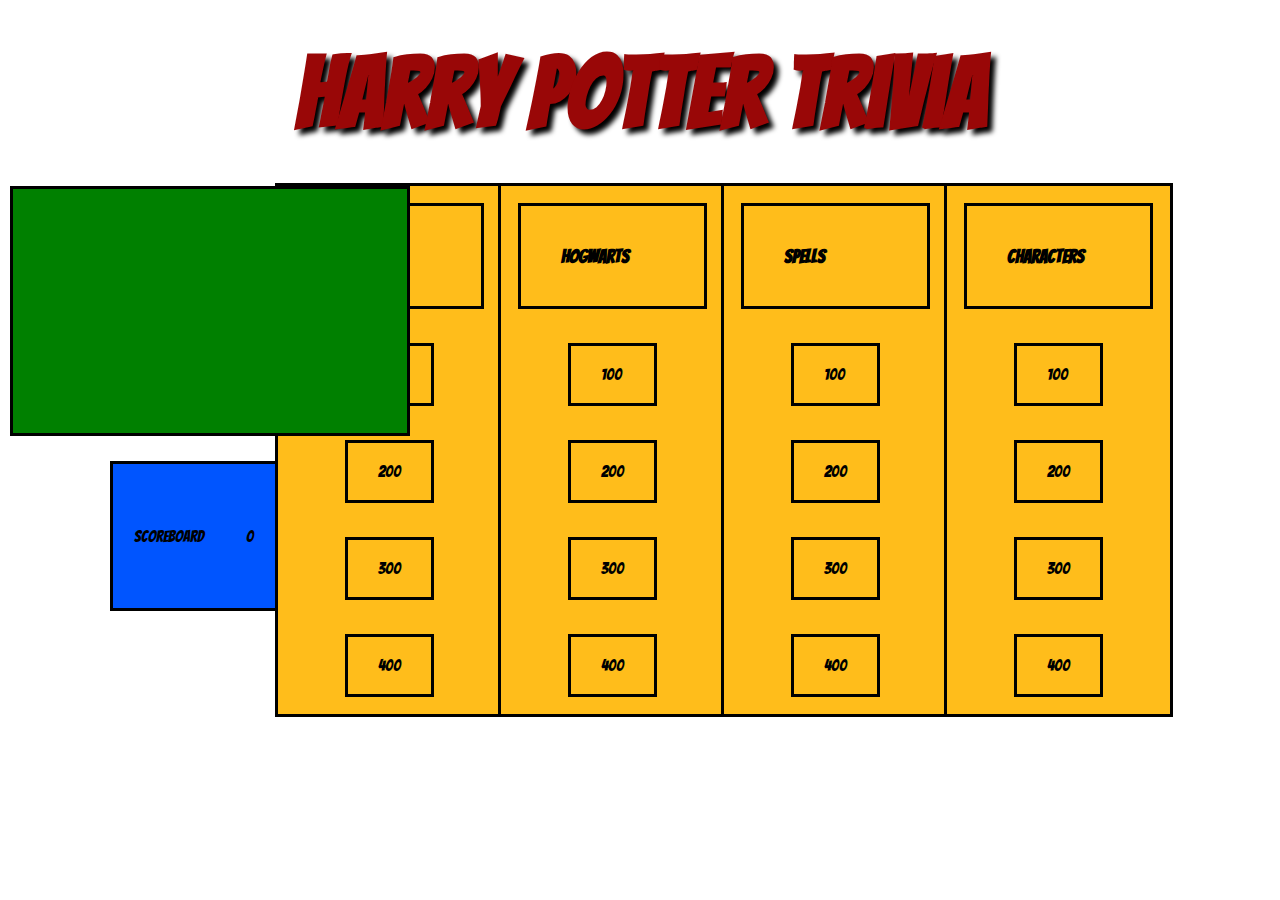
==== commit 855e5276: "final product" ====
--- a/index.html
+++ b/index.html
@@ -6,212 +6,274 @@
     <meta name="viewport" content="width=device-width, initial-scale=1.0">
     <meta http-equiv="X-UA-Compatible" content="ie=edge">
     <link href="https://fonts.googleapis.com/css?family=Bangers&display=swap" rel="stylesheet">
-    <title>Trivia</title>
+    <title>HPTrivia</title>
     <link rel="stylesheet" href="css/style.css">
 </head>
 
 <body>
-  
-    
-       
+
     <h1>Harry Potter Trivia</h1>
+    <div class= "question-block"></div>
     <div id="Q-C">
-            <div id="Q-S">Which of these is a good luck potion?</div>
-                <div class="button">
-                    <button onclick= "setVisibility('Q-C', 'none',)";></button><div id="answer-1">Amortentia</div>
-                    <button onclick = "setVisibility('Q-C','none', add100())";></button><div id="answer-2">Felix Felicis</div>
-                    <button onclick= "setVisibility('Q-C', 'none')";></button><div id="answer-3">Polyjuice Potion</div>
-                    <button onclick= "setVisibility('Q-C', 'none')";></button><div id="answer-4">Veritaserum</div>
-                    <!-- <input type=button nametype value= 'Done' onclick= "setVisibility('Q-C', 'none');";> -->
-                    <!-- divs that questions and answers are held in -->
-    </div>
+        <div id="Q-S">Which of these is a good luck potion?</div>
+        <div class="button">
+            <button onclick="setVisibility('Q-C', 'none'); add0(); wrongAnswer()" ;></button>
+            <div id="answer-1">Amortentia</div>
+            <button onclick="setVisibility('Q-C','none'); add100(); rightAnswer()" ;></button>
+            <div id="answer-2">Felix Felicis</div>
+            <button onclick="setVisibility('Q-C', 'none'); add0(); wrongAnswer()" ;></button>
+            <div id="answer-3">Polyjuice Potion</div>
+            <button onclick="setVisibility('Q-C', 'none'); add0(); wrongAnswer()" ;></button>
+            <div id="answer-4">Veritaserum</div>
+            <!-- divs that questions and answers are held in -->
+        </div>
     </div>
     <div id="Q-C2">
-             <div id="Q-S2">Who invented the Elixir of Life?</div>
-                <div class="button">
-                    <button onclick= "setVisibility('Q-C2', 'none', add200())";></button><div id="answer-1-2">Nicolas Flamel</div>
-                    <button onclick= "setVisibility('Q-C2', 'none')";></button><div id="answer-2-2">Gellert GrindelWald</div>
-                    <button onclick= "setVisibility('Q-C2', 'none')";></button><div id="answer-3-2">Albus Dumbledore</div>
-                    <button onclick= "setVisibility('Q-C2', 'none')";></button><div id="answer-4-2">Newt Scamander</div>
-                    <!-- <input type=button nametype value= 'Done' onclick= "setVisibility('Q-C2', 'none');";> -->
-    </div>
+        <div id="Q-S2">Who invented the Elixir of Life?</div>
+        <div class="button">
+            <button onclick="setVisibility('Q-C2', 'none'); add200(); rightAnswer()" ;></button>
+            <div id="answer-1-2">Nicolas Flamel</div>
+            <button onclick="setVisibility('Q-C2', 'none'); add0(); wrongAnswer()" ;></button>
+            <div id="answer-2-2">Gellert GrindelWald</div>
+            <button onclick="setVisibility('Q-C2', 'none'); add0(); wrongAnswer()" ;></button>
+            <div id="answer-3-2">Albus Dumbledore</div>
+            <button onclick="setVisibility('Q-C2', 'none'); add0(); wrongAnswer()" ;></button>
+            <div id="answer-4-2">Newt Scamander</div>
+
+        </div>
     </div>
     <div id="Q-C3">
-            <div id="Q-S3">Which of the following is not an ingredient in the PolyJuice Potion?</div>
-                <div class="button">
-                    <button onclick= "setVisibility('Q-C3', 'none')";></button><div id="answer-1-3">Knotgrass</div> 
-                    <button onclick= "setVisibility('Q-C3', 'none')";></button><div id="answer-2-3">Lacewing Flies</div> 
-                    <button onclick= "setVisibility('Q-C3', 'none')";></button><div id="answer-3-3">Sneezewort</div> 
-                    <button onclick= "setVisibility('Q-C3', 'none', add300())";></button><div id="answer-4-3">Fluxweed</div> 
-                    <!-- <input type=button nametype value= 'Done' onclick= "setVisibility('Q-C3', 'none');";> -->
-    </div>
+        <div id="Q-S3">Which of the following is not an ingredient in the PolyJuice Potion?</div>
+        <div class="button">
+            <button onclick="setVisibility('Q-C3', 'none'); add0(); wrongAnswer()" ;></button>
+            <div id="answer-1-3">Knotgrass</div>
+            <button onclick="setVisibility('Q-C3', 'none'); add0(); wrongAnswer()" ;></button>
+            <div id="answer-2-3">Lacewing Flies</div>
+            <button onclick="setVisibility('Q-C3', 'none'); add0(); wrongAnswer()" ;></button>
+            <div id="answer-3-3">Sneezewort</div>
+            <button onclick="setVisibility('Q-C3', 'none'); add300(); rightAnswer()" ;></button>
+            <div id="answer-4-3">Fluxweed</div>
+
+        </div>
     </div>
     <div id="Q-C4">
-            <div id="Q-S4">What potion is created by mixing powdered root of asphodel to an infusion of wormwood?</div>
-                <div class="button">
-                    <button onclick= "setVisibility('Q-C4', 'none')";></button><div id="answer-1-4">Draught of Peace</div> 
-                    <button onclick= "setVisibility('Q-C4', 'none', add400())";></button><div id="answer-2-4">Draught of Living Death</div> 
-                    <button onclick= "setVisibility('Q-C4', 'none')";></button><div id="answer-3-4">Invigoration Draught</div> 
-                    <button onclick= "setVisibility('Q-C4', 'none')";></button><div id="answer-4-4">Strengthening Solution</div> 
-                    <!-- <input type=button nametype value= 'Done' onclick= "setVisibility('Q-C4', 'none');";> -->
-    </div>
+        <div id="Q-S4">What potion is created by mixing powdered root of asphodel to an infusion of wormwood?</div>
+        <div class="button">
+            <button onclick="setVisibility('Q-C4', 'none'); add0(); wrongAnswer()" ;></button>
+            <div id="answer-1-4">Draught of Peace</div>
+            <button onclick="setVisibility('Q-C4', 'none'); add400(); rightAnswer()" ;></button>
+            <div id="answer-2-4">Draught of Living Death</div>
+            <button onclick="setVisibility('Q-C4', 'none'); add0(); wrongAnswer()" ;></button>
+            <div id="answer-3-4">Invigoration Draught</div>
+            <button onclick="setVisibility('Q-C4', 'none'); add0(); wrongAnswer()" ;></button>
+            <div id="answer-4-4">Strengthening Solution</div>
+
+        </div>
     </div>
     <div id="Q-C5">
-            <div id="Q-S5">Which Hogwarts house did Moaning Myrtle belond in?</div>
-                <div class="button">
-                    <button onclick= "setVisibility('Q-C5', 'none')";></button><div id="answer-1-5">Gryffindor</div> 
-                    <button onclick= "setVisibility('Q-C5', 'none')";></button><div id="answer-2-5">Slytherin</div> 
-                    <button onclick= "setVisibility('Q-C5', 'none', add100())";></button><div id="answer-3-5">Ravenclaw</div> 
-                    <button onclick= "setVisibility('Q-C5', 'none',";></button><div id="answer-4-5">Hufflepuff</div> 
-                    <!-- <input type=button nametype value= 'Done' onclick= "setVisibility('Q-C5', 'none');";> -->
-    </div>
+        <div id="Q-S5">Which Hogwarts house did Moaning Myrtle belond in?</div>
+        <div class="button">
+            <button onclick="setVisibility('Q-C5', 'none'); add0(); wrongAnswer()" ;></button>
+            <div id="answer-1-5">Gryffindor</div>
+            <button onclick="setVisibility('Q-C5', 'none'); add0(); wrongAnswer()" ;></button>
+            <div id="answer-2-5">Slytherin</div>
+            <button onclick="setVisibility('Q-C5', 'none'); add100(); rightAnswer()" ;></button>
+            <div id="answer-3-5">Ravenclaw</div>
+            <button onclick="setVisibility('Q-C5', 'none'); add0(); wrongAnswer()" ;></button>
+            <div id="answer-4-5">Hufflepuff</div>
+
+        </div>
     </div>
     <div id="Q-C6">
-            <div id="Q-S6">Which floor was forbidden to students on Harry Potter's first year?</div>
-                <div class="button">
-                    <button onclick= "setVisibility('Q-C6', 'none')";></button><div id="answer-1-6">fourth</div> 
-                    <button onclick= "setVisibility('Q-C6', 'none')";></button><div id="answer-2-6">first</div> 
-                    <button onclick= "setVisibility('Q-C6', 'none')";></button><div id="answer-3-6">seventh</div> 
-                    <button onclick= "setVisibility('Q-C6', 'none', add200())";></button><div id="answer-4-6">second</div> 
-                    <!-- <input type=button nametype value= 'Done' onclick= "setVisibility('Q-C6', 'none');";> -->
-    </div>
+        <div id="Q-S6">Which floor was forbidden to students on Harry Potter's first year?</div>
+        <div class="button">
+            <button onclick="setVisibility('Q-C6', 'none'); add0(); wrongAnswer()" ;></button>
+            <div id="answer-1-6">fourth</div>
+            <button onclick="setVisibility('Q-C6', 'none'); add0(); wrongAnswer()" ;></button>
+            <div id="answer-2-6">first</div>
+            <button onclick="setVisibility('Q-C6', 'none'); add0(); wrongAnswer()" ;></button>
+            <div id="answer-3-6">seventh</div>
+            <button onclick="setVisibility('Q-C6', 'none'); add200(); rightAnswer()" ;></button>
+            <div id="answer-4-6">second</div>
+
+        </div>
     </div>
     <div id="Q-C7">
-            <div id="Q-S7">Which magical creatue is not native to the forbidden forest?</div>
-                <div class="button">
-                    <button onclick= "setVisibility('Q-C7', 'none')";></button><div id="answer-1-7">Acromantula</div> 
-                    <button onclick= "setVisibility('Q-C7', 'none')";></button><div id="answer-2-7">Centaur</div> 
-                    <button onclick= "setVisibility('Q-C7', 'none', add300())";></button><div id="answer-3-7">Thunderbird</div> 
-                    <button onclick= "setVisibility('Q-C7', 'none')";></button><div id="answer-4-7">Unicorn</div> 
-                    <!-- <input type=button nametype value= 'Done' onclick= "setVisibility('Q-C7', 'none');";> -->
-    </div>
+        <div id="Q-S7">Which magical creatue is not native to the forbidden forest?</div>
+        <div class="button">
+            <button onclick="setVisibility('Q-C7', 'none'); add0(); wrongAnswer()" ;></button>
+            <div id="answer-1-7">Acromantula</div>
+            <button onclick="setVisibility('Q-C7', 'none'); add0(); wrongAnswer()" ;></button>
+            <div id="answer-2-7">Centaur</div>
+            <button onclick="setVisibility('Q-C7', 'none'); add300(); rightAnswer()" ;></button>
+            <div id="answer-3-7">Thunderbird</div>
+            <button onclick="setVisibility('Q-C7', 'none'); add0(); wrongAnswer()" ;></button>
+            <div id="answer-4-7">Unicorn</div>
+
+        </div>
     </div>
     <div id="Q-C8">
-            <div id="Q-S8">Which fruit do you tickle to get into the Hogwarts kitchens?</div>
-                <div class="button">
-                    <button onclick= "setVisibility('Q-C8', 'none', add400())";></button><div id="answer-1-8">Pear</div> 
-                    <button onclick= "setVisibility('Q-C8', 'none')";></button><div id="answer-2-8">Peach</div> 
-                    <button onclick= "setVisibility('Q-C8', 'none')";></button><div id="answer-3-8">Apple</div> 
-                    <button onclick= "setVisibility('Q-C8', 'none')";></button><div id="answer-4-8">Grapes</div> 
-                    <!-- <input type=button nametype value= 'Done' onclick= "setVisibility('Q-C8', 'none');";> -->
-    </div>
+        <div id="Q-S8">Which fruit do you tickle to get into the Hogwarts kitchens?</div>
+        <div class="button">
+            <button onclick="setVisibility('Q-C8', 'none'); add400(); rightAnswer()" ;></button>
+            <div id="answer-1-8">Pear</div>
+            <button onclick="setVisibility('Q-C8', 'none'); add0(); wrongAnswer()" ;></button>
+            <div id="answer-2-8">Peach</div>
+            <button onclick="setVisibility('Q-C8', 'none'); add0(); wrongAnswer()" ;></button>
+            <div id="answer-3-8">Apple</div>
+            <button onclick="setVisibility('Q-C8', 'none'); add0(); wrongAnswer()" ;></button>
+            <div id="answer-4-8">Grapes</div>
+
+        </div>
     </div>
     <div id="Q-C9">
-            <div id="Q-S9">What is Harry Potter's patronus?</div>
-                <div class="button">
-                    <button onclick= "setVisibility('Q-C9', 'none')";></button><div id="answer-1-9">Doe</div> 
-                    <button onclick= "setVisibility('Q-C9', 'none', add100())";></button><div id="answer-2-9">Stag</div> 
-                    <button onclick= "setVisibility('Q-C9', 'none')";></button><div id="answer-3-9">Otter</div> 
-                    <button onclick= "setVisibility('Q-C9', 'none')";></button><div id="answer-4-9">Phoenix</div> 
-                    <!-- <input type=button nametype value= 'Done' onclick= "setVisibility('Q-C9', 'none');";> -->
-    </div>
+        <div id="Q-S9">What is Harry Potter's patronus?</div>
+        <div class="button">
+            <button onclick="setVisibility('Q-C9', 'none'); add0(); wrongAnswer()" ;></button>
+            <div id="answer-1-9">Doe</div>
+            <button onclick="setVisibility('Q-C9', 'none'); add100(); rightAnswer()" ;></button>
+            <div id="answer-2-9">Stag</div>
+            <button onclick="setVisibility('Q-C9', 'none'); add0(); wrongAnswer()" ;></button>
+            <div id="answer-3-9">Otter</div>
+            <button onclick="setVisibility('Q-C9', 'none'); add0(); wrongAnswer()" ;></button>
+            <div id="answer-4-9">Phoenix</div>
+
+        </div>
     </div>
     <div id="Q-C10">
-            <div id="Q-S10">Which of these is a summoning spell?</div>
-                <div class="button">
-                    <button onclick= "setVisibility('Q-C10', 'none', add200())";></button><div id="answer-1-10">Accio</div> 
-                    <button onclick= "setVisibility('Q-C10', 'none')";></button><div id="answer-2-10">Stupefy</div> 
-                    <button onclick= "setVisibility('Q-C10', 'none')";></button><div id="answer-3-10">Aguamenti</div> 
-                    <button onclick= "setVisibility('Q-C10', 'none')";></button><div id="answer-4-10">Confundo</div> 
-                    <!-- <input type=button nametype value= 'Done' onclick= "setVisibility('Q-C10', 'none');";> -->
-    </div>
+        <div id="Q-S10">Which of these is a summoning spell?</div>
+        <div class="button">
+            <button onclick="setVisibility('Q-C10', 'none'); add200(); rightAnswer()" ;></button>
+            <div id="answer-1-10">Accio</div>
+            <button onclick="setVisibility('Q-C10', 'none'); add0(); wrongAnswer()" ;></button>
+            <div id="answer-2-10">Stupefy</div>
+            <button onclick="setVisibility('Q-C10', 'none'); add0(); wrongAnswer()" ;></button>
+            <div id="answer-3-10">Aguamenti</div>
+            <button onclick="setVisibility('Q-C10', 'none'); add0(); wrongAnswer()" ;></button>
+            <div id="answer-4-10">Confundo</div>
+
+        </div>
     </div>
     <div id="Q-C11">
-            <div id="Q-S11">Which of these is not an Unforgivable Curse?</div>
-                <div class="button">
-                    <button onclick= "setVisibility('Q-C11', 'none')";></button><div id="answer-1-11">Imperius Curse</div> 
-                    <button onclick= "setVisibility('Q-C11', 'none')";></button><div id="answer-2-11">Cruciatus Curse</div> 
-                    <button onclick= "setVisibility('Q-C11', 'none')";></button><div id="answer-3-11">The Killing Curse</div> 
-                    <button onclick= "setVisibility('Q-C11', 'none', add300())";></button><div id="answer-4-11">Flagrante Curse</div> 
-                    <!-- <input type=button nametype value= 'Done' onclick= "setVisibility('Q-C11', 'none');";> -->
-    </div>
+        <div id="Q-S11">Which of these is not an Unforgivable Curse?</div>
+        <div class="button">
+            <button onclick="setVisibility('Q-C11', 'none'); add0(); wrongAnswer()" ;></button>
+            <div id="answer-1-11">Imperius Curse</div>
+            <button onclick="setVisibility('Q-C11', 'none'); add0(); wrongAnswer()" ;></button>
+            <div id="answer-2-11">Cruciatus Curse</div>
+            <button onclick="setVisibility('Q-C11', 'none'); add0(); wrongAnswer()" ;></button>
+            <div id="answer-3-11">The Killing Curse</div>
+            <button onclick="setVisibility('Q-C11', 'none'); add300(); rightAnswer()" ;></button>
+            <div id="answer-4-11">Flagrante Curse</div>
+
+        </div>
     </div>
     <div id="Q-C12">
-            <div id="Q-S12">What does Antonin Dolohov's curse achieve?</div>
-                <div class="button">
-                    <button onclick= "setVisibility('Q-C12', 'none')";></button><div id="answer-1-12">Gives the recipient to get a strong cold</div> 
-                    <button onclick= "setVisibility('Q-C12', 'none')";></button><div id="answer-2-12">Causes things to explode</div> 
-                    <button onclick= "setVisibility('Q-C12', 'none', add400())";></button><div id="answer-3-12">Causes a streak of purple flame to hit the target</div> 
-                    <button onclick= "setVisibility('Q-C12', 'none')";></button><div id="answer-4-12">Makes the target's ears shrivel up</div> 
-                    <!-- <input type=button nametype value= 'Done' onclick= "setVisibility('Q-C12', 'none');";> -->
-    </div>
+        <div id="Q-S12">What does Antonin Dolohov's curse achieve?</div>
+        <div class="button">
+            <button onclick="setVisibility('Q-C12', 'none'); add0(); wrongAnswer()" ;></button>
+            <div id="answer-1-12">Gives the recipient to get a strong cold</div>
+            <button onclick="setVisibility('Q-C12', 'none'); add0(); wrongAnswer()" ;></button>
+            <div id="answer-2-12">Causes things to explode</div>
+            <button onclick="setVisibility('Q-C12', 'none'); add400(); rightAnswer()" ;></button>
+            <div id="answer-3-12">Causes a streak of purple flame to hit the target</div>
+            <button onclick="setVisibility('Q-C12', 'none'); add0(); wrongAnswer()" ;></button>
+            <div id="answer-4-12">Makes the target's ears shrivel up</div>
+
+        </div>
     </div>
     <div id="Q-C13">
-            <div id="Q-S13">Which class did Snape always want to teach?</div>
-                <div class="button">
-                    <button onclick= "setVisibility('Q-C13', 'none', add100())";></button><div id="answer-1-13">Defence Against The Dark Arts</div> 
-                    <button onclick= "setVisibility('Q-C13', 'none')";></button><div id="answer-2-13">Potions</div> 
-                    <button onclick= "setVisibility('Q-C13', 'none')";></button><div id="answer-3-13">Charms</div> 
-                    <button onclick= "setVisibility('Q-C13', 'none')";></button><div id="answer-4-13">transfiguration</div> 
-                    <!-- <input type=button nametype value= 'Done' onclick= "setVisibility('Q-C13', 'none');";> -->
-    </div>
+        <div id="Q-S13">Which class did Snape always want to teach?</div>
+        <div class="button">
+            <button onclick="setVisibility('Q-C13', 'none'); add100(); rightAnswer()" ;></button>
+            <div id="answer-1-13">Defence Against The Dark Arts</div>
+            <button onclick="setVisibility('Q-C13', 'none'); add0(); wrongAnswer()" ;></button>
+            <div id="answer-2-13">Potions</div>
+            <button onclick="setVisibility('Q-C13', 'none'); add0(); wrongAnswer()" ;></button>
+            <div id="answer-3-13">Charms</div>
+            <button onclick="setVisibility('Q-C13', 'none'); add0(); wrongAnswer()" ;></button>
+            <div id="answer-4-13">transfiguration</div>
+
+        </div>
     </div>
     <div id="Q-C14">
-            <div id="Q-S14">What is the name of the oldest Weasley sibling?</div>
-                <div class="button">
-                    <button onclick= "setVisibility('Q-C14', 'none')";></button><div id="answer-1-14">Ron</div> 
-                    <button onclick= "setVisibility('Q-C14', 'none')";></button><div id="answer-2-14">Charlie</div> 
-                    <button onclick= "setVisibility('Q-C14', 'none')";></button><div id="answer-3-14">Percy</div> 
-                    <button onclick= "setVisibility('Q-C14', 'none', add200())";></button><div id="answer-4-14">Bill</div> 
-                    <!-- <input type=button nametype value= 'Done' onclick= "setVisibility('Q-C14', 'none');";> -->
-    </div>
+        <div id="Q-S14">What is the name of the oldest Weasley sibling?</div>
+        <div class="button">
+            <button onclick="setVisibility('Q-C14', 'none'); add0(); wrongAnswer()" ;></button>
+            <div id="answer-1-14">Ron</div>
+            <button onclick="setVisibility('Q-C14', 'none'); add0(); wrongAnswer()" ;></button>
+            <div id="answer-2-14">Charlie</div>
+            <button onclick="setVisibility('Q-C14', 'none'); add0(); wrongAnswer()" ;></button>
+            <div id="answer-3-14">Percy</div>
+            <button onclick="setVisibility('Q-C14', 'none'); add200(); rightAnswer()" ;></button>
+            <div id="answer-4-14">Bill</div>
+
+        </div>
     </div>
     <div id="Q-C15">
-            <div id="Q-S15">Who does Ron impersonate to sneak into the Ministry of Magic?</div>
-                <div class="button">
-                    <button onclick= "setVisibility('Q-C15', 'none')";></button><div id="answer-1-15">Dirk Cresswell</div> 
-                    <button onclick= "setVisibility('Q-C15', 'none', add300())"; ></button><div id="answer-2-15">Reginald Cattermole</div> 
-                    <button onclick= "setVisibility('Q-C15', 'none')";></button><div id="answer-3-15">John Dawlish</div> 
-                    <button onclick= "setVisibility('Q-C15', 'none')";></button><div id="answer-4-15">Lucius Malfoy</div> 
-                    <!-- <input type=button nametype value= 'Done' onclick= "setVisibility('Q-C15', 'none');";> -->
-    </div>
+        <div id="Q-S15">Who does Ron impersonate to sneak into the Ministry of Magic?</div>
+        <div class="button">
+            <button onclick="setVisibility('Q-C15', 'none'); add0(); wrongAnswer()" ;></button>
+            <div id="answer-1-15">Dirk Cresswell</div>
+            <button onclick="setVisibility('Q-C15', 'none'); add300(); rightAnswer()" ;></button>
+            <div id="answer-2-15">Reginald Cattermole</div>
+            <button onclick="setVisibility('Q-C15', 'none'); add0(); wrongAnswer()" ;></button>
+            <div id="answer-3-15">John Dawlish</div>
+            <button onclick="setVisibility('Q-C15', 'none'); add0(); wrongAnswer()" ;></button>
+            <div id="answer-4-15">Lucius Malfoy</div>
+
+        </div>
     </div>
     <div id="Q-C16">
-            <div id="Q-S16">Which Marauder became a Death Eater?</div>
-                <div class="button">
-                    <button onclick= "setVisibility('Q-C16', 'none')";></button><div id="answer-1-16">Sirius Black</div> 
-                    <button onclick= "setVisibility('Q-C16', 'none')";></button><div id="answer-2-16">James Potter</div> 
-                    <button onclick= "setVisibility('Q-C16', 'none')";></button><div id="answer-3-16">Remus Lupin</div> 
-                    <button onclick= "setVisibility('Q-C16', 'none', add400())";></button><div id="answer-4-16">Peter Pettigrem</div> 
-                    <!-- <input type=button nametype value= 'Done' onclick= "setVisibility('Q-C16', 'none');";> -->
-    </div>
-    </div>
-    
-<div class="gameboard">
+        <div id="Q-S16">Which Marauder became a Death Eater?</div>
+        <div class="button">
+            <button onclick="setVisibility('Q-C16', 'none'); add0(); wrongAnswer()" ;></button>
+            <div id="answer-1-16">Sirius Black</div>
+            <button onclick="setVisibility('Q-C16', 'none'); add0(); wrongAnswer()" ;></button>
+            <div id="answer-2-16">James Potter</div>
+            <button onclick="setVisibility('Q-C16', 'none'); add0(); wrongAnswer()" ;></button>
+            <div id="answer-3-16">Remus Lupin</div>
+            <button onclick="setVisibility('Q-C16', 'none'); add400(); rightAnswer()" ;></button>
+            <div id="answer-4-16">Peter Pettigrem</div>
+
+        </div>
+    </div>
+
+    <div class="gameboard">
 
         <div class="scoreboard">
-                <p>SCOREBOARD</S></P>
-                <p id="p">0</p>
-            </div>
-    <div class="column1">
-    <h3>Potions</h3>
-        <a href="#" class="category-1" id="Q1">100</a>
-        <a href="#" class="category-1" id="Q2">200</a>
-        <a href="#" class="category-1" id="Q3">300</a>
-        <a href="#" class="category-1" id="Q4">400</a>
-        <!-- The columns of categories for the game -->
-</div>
+            <p>SCOREBOARD</S></P>
+            <p id="p">0</p>
+        </div>
+        <div class="column1">
+            <h3>Potions</h3>
+            <a href="#" class="category-1" id="Q1">100</a>
+            <a href="#" class="category-1" id="Q2">200</a>
+            <a href="#" class="category-1" id="Q3">300</a>
+            <a href="#" class="category-1" id="Q4">400</a>
+            <!-- The columns of categories for the game -->
+        </div>
         <div class="column2">
-    <h3>Hogwarts</h3>
-        <a href="#" class="category-2" id="Q5">100</a>
-        <a href="#" class="category-2" id="Q6">200</a>
-        <a href="#" class="category-2" id="Q7">300</a>
-        <a href="#" class="category-2" id="Q8">400</a>
-</div>
-<div class="column3">
-    <h3>Spells</h3>
-        <a href="#" class="category-3" id="Q9">100</a>
-        <a href="#" class="category-3" id="Q10">200</a>
-        <a href="#" class="category-3" id="Q11">300</a>
-        <a href="#" class="category-3" id="Q12">400</a>
-</div>
-<div class="column4">
-    <h3> Characters</h3>
-        <a href="#" class="category-4" id="Q13">100</a>
-        <a href="#" class="category-4" id="Q14">200</a>
-        <a href="#" class="category-4" id="Q15">300</a>
-        <a href="#" class="category-4" id="Q16">400</a>
-</div>
+            <h3>Hogwarts</h3>
+            <a href="#" class="category-2" id="Q5">100</a>
+            <a href="#" class="category-2" id="Q6">200</a>
+            <a href="#" class="category-2" id="Q7">300</a>
+            <a href="#" class="category-2" id="Q8">400</a>
+        </div>
+        <div class="column3">
+            <h3>Spells</h3>
+            <a href="#" class="category-3" id="Q9">100</a>
+            <a href="#" class="category-3" id="Q10">200</a>
+            <a href="#" class="category-3" id="Q11">300</a>
+            <a href="#" class="category-3" id="Q12">400</a>
+        </div>
+        <div class="column4">
+            <h3> Characters</h3>
+            <a href="#" class="category-4" id="Q13">100</a>
+            <a href="#" class="category-4" id="Q14">200</a>
+            <a href="#" class="category-4" id="Q15">300</a>
+            <a href="#" class="category-4" id="Q16">400</a>
+        </div>
 
 
     </div>
--- a/css/style.css
+++ b/css/style.css
@@ -21,7 +21,8 @@
     font-size: 100px;
     padding: 20px;
     margin: 20px;
-    color: #800000;
+    color: #990707;
+    text-shadow: 5px 5px 5px #000000;
 }
 
 h2{
@@ -46,7 +47,7 @@
 .gameboard{
     display:flex;
     flex-direction: row;
-    justify-content: flex-end;
+    justify-content: flex-start;
     margin: 20px 100px;
 
     
@@ -54,6 +55,7 @@
 .gameboard .scoreboard{
     display: flex;
     justify-content: flex-start;
+    border: solid;
     
 }
 
@@ -65,14 +67,22 @@
     text-decoration: none;
 }
 
-
+.question-block{
+    display: inline-block;
+    height: 250px;
+    width: 400px;
+    position: absolute;
+    margin: auto 0;
+    border: solid;
+    background-color: green;
+}
 
 #Q-C, #Q-C2, #Q-C3, #Q-C4, #Q-C5, #Q-C6, #Q-C7, #Q-C8, #Q-C9, #Q-C10, #Q-C11, #Q-C12, #Q-C13, #Q-C14, #Q-C15, #Q-C16{
     display:none;
     height: 300px;
     width: 300px;
     margin: 30px;
-    background: green;
+    background:
 
 }
 
@@ -81,6 +91,9 @@
     display: inline-block;
     height: 250px;
     width: 400px;
+    position: absolute;
+    margin: auto 0;
+    border: solid;
 }
 
 #Q-S, #Q-S2, #Q-S3, #Q-S4, #Q-S5, #Q-S6, #Q-S7, #Q-S8, #Q-S9, #Q-S10, #Q-S11, #Q-S12, #Q-S13, #Q-S14, #Q-S15, #Q-S16{
@@ -103,7 +116,11 @@
     height:150px;
     width: 300px;
     background-color: #0055ff;
-    margin-bottom: 50px;
+    margin-top:275px;
+    
+    
+    
+    
 }
 button{
     display: flex;
